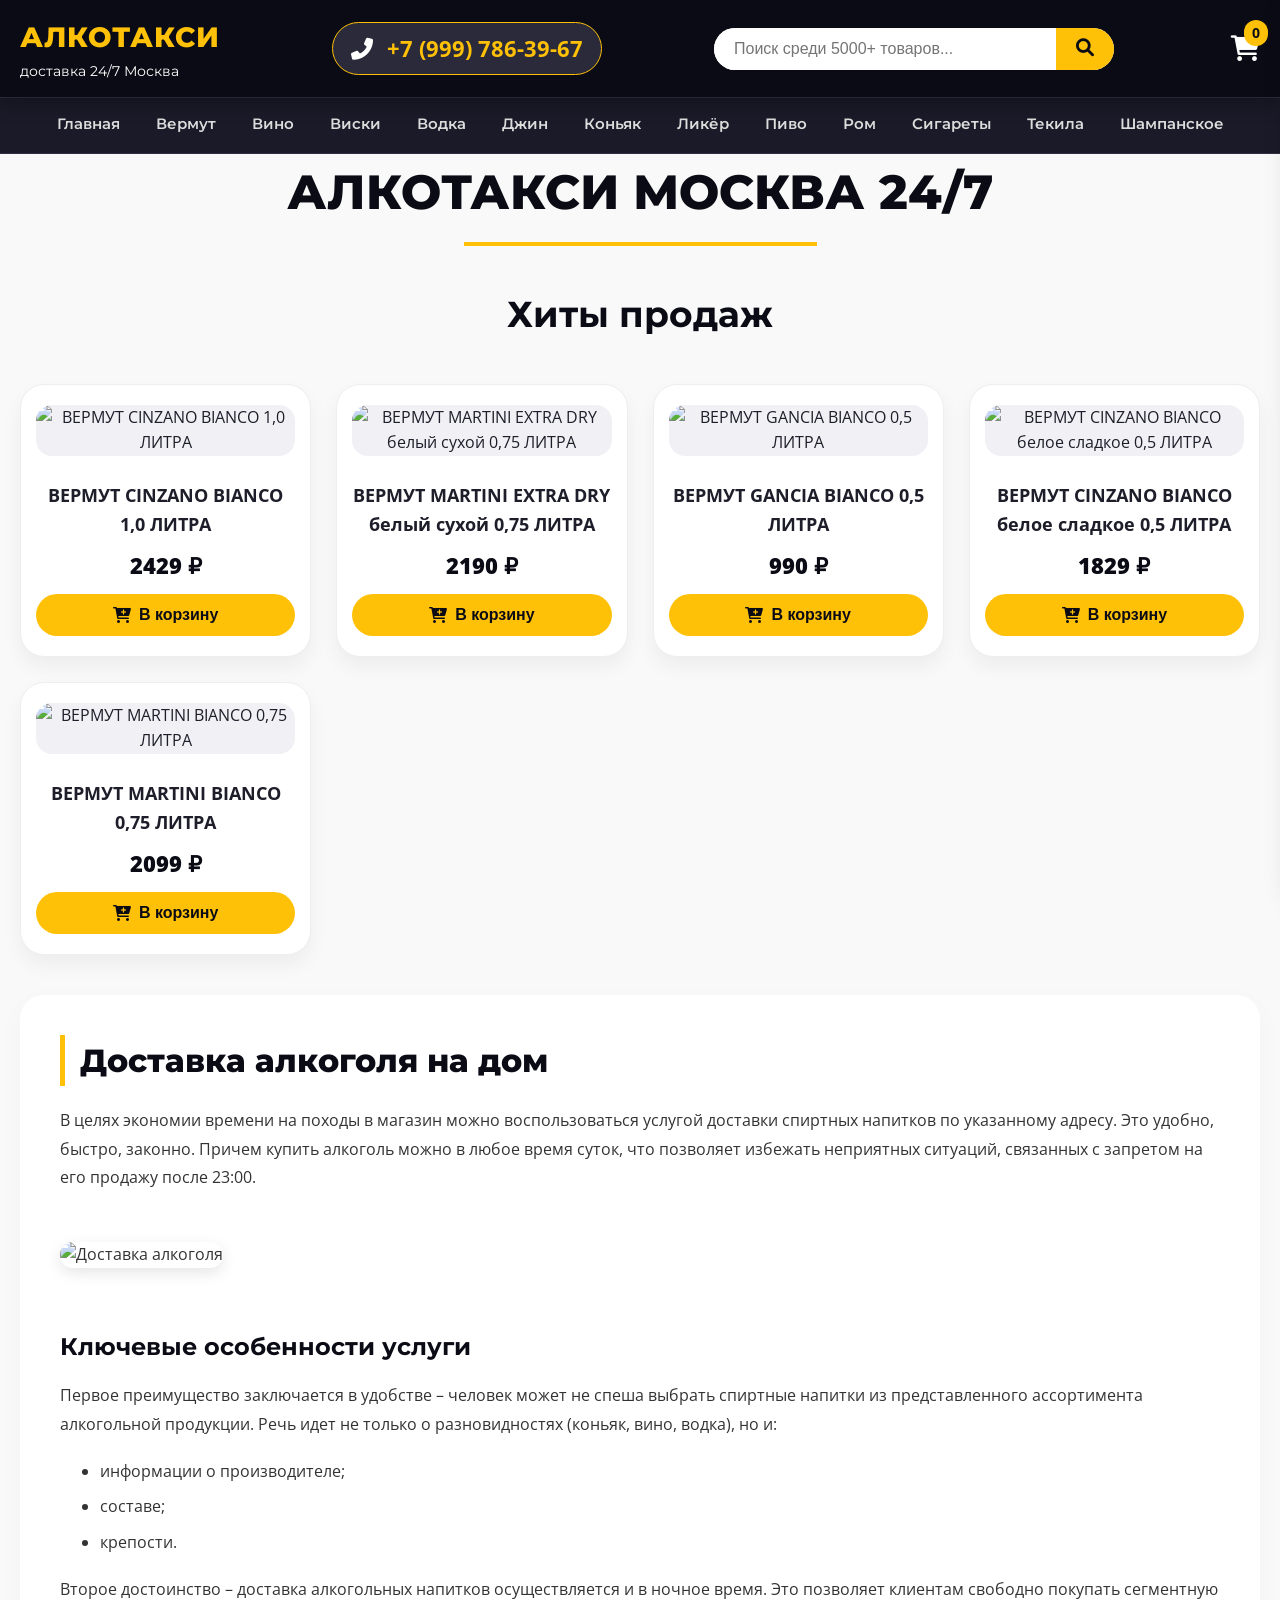
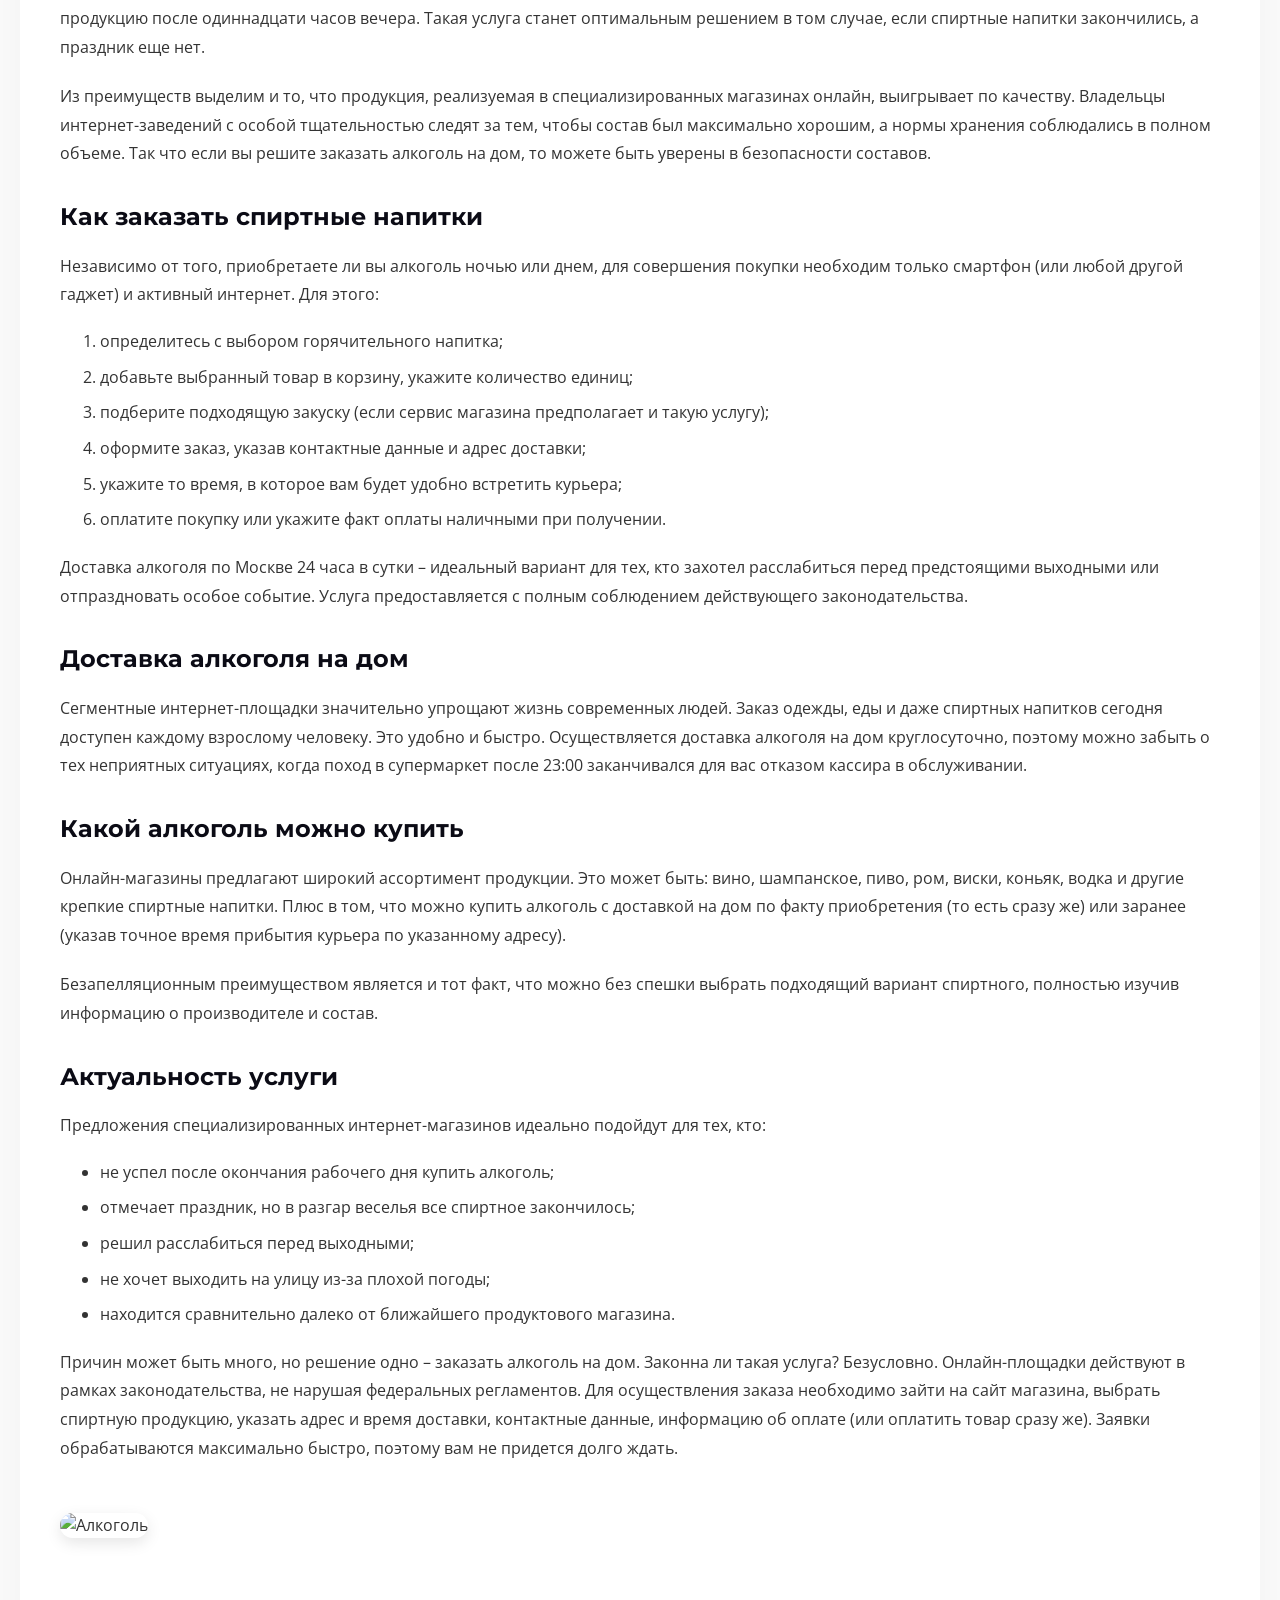
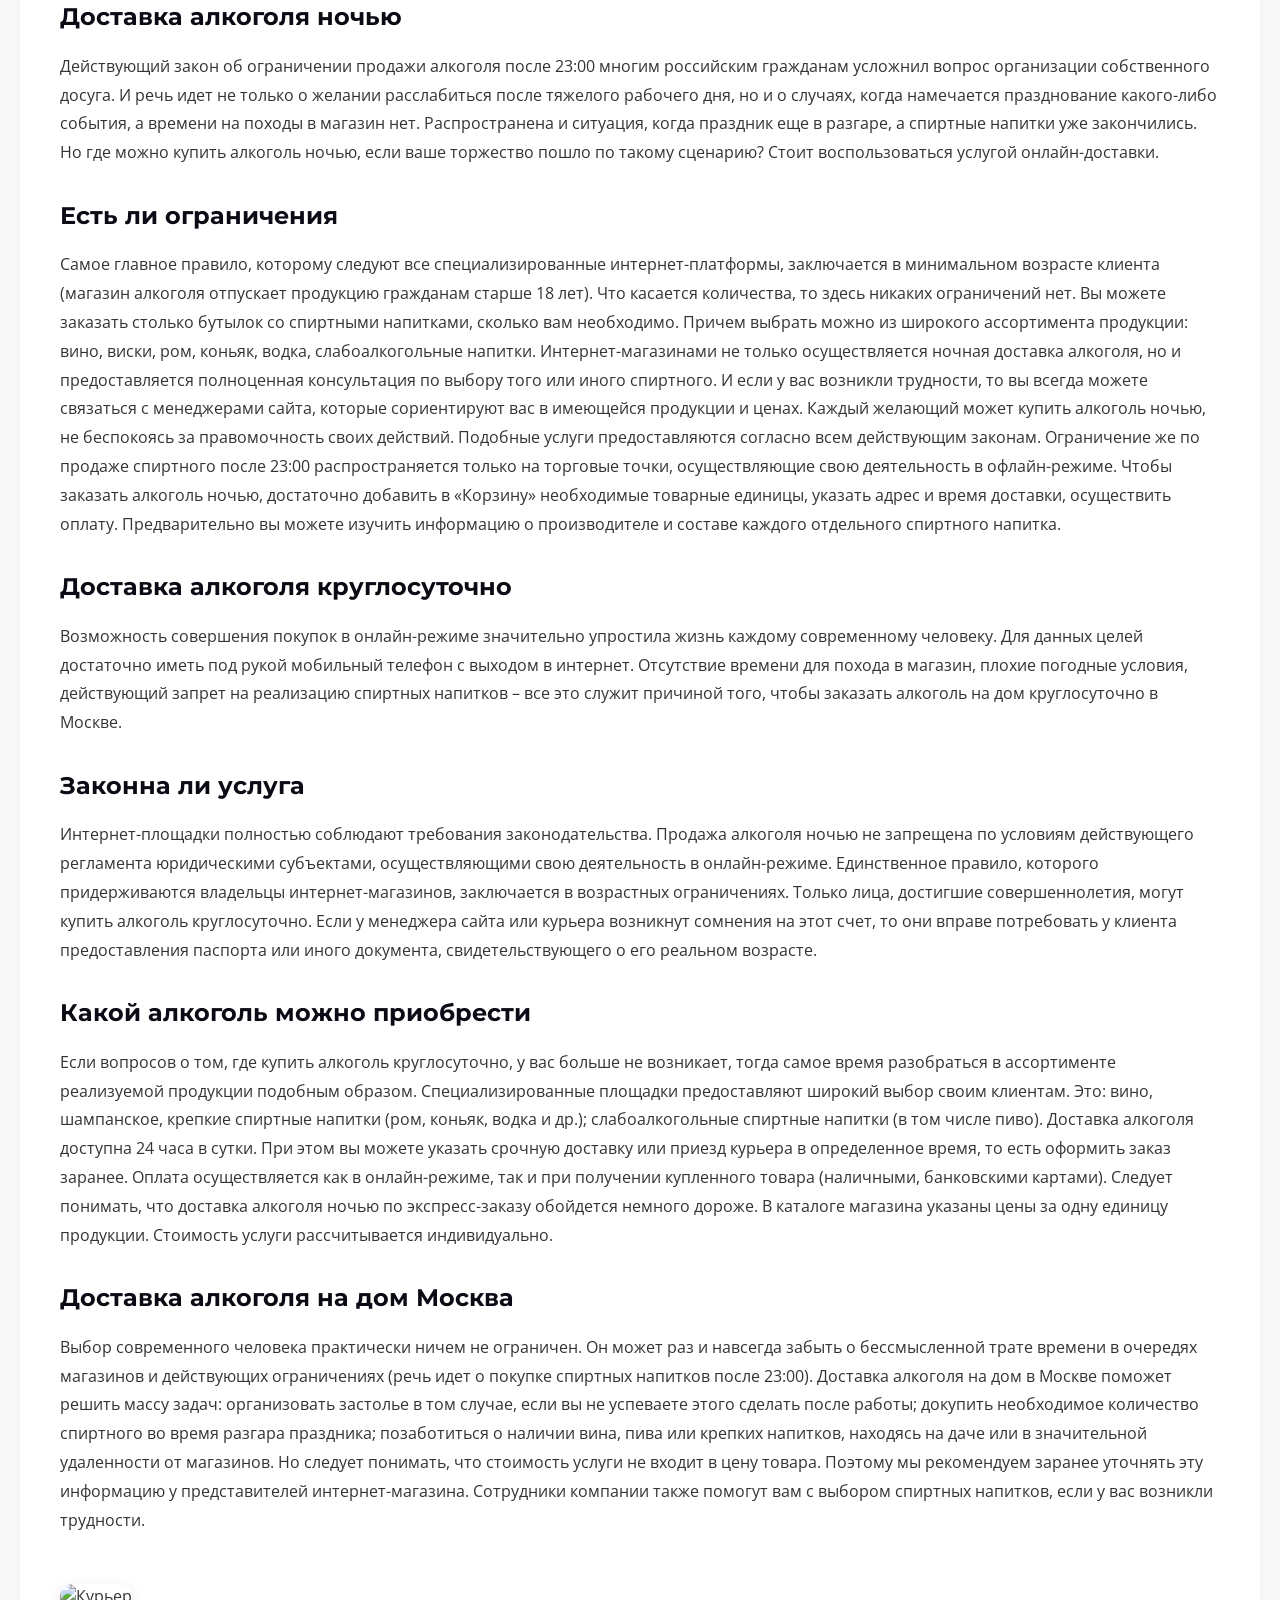
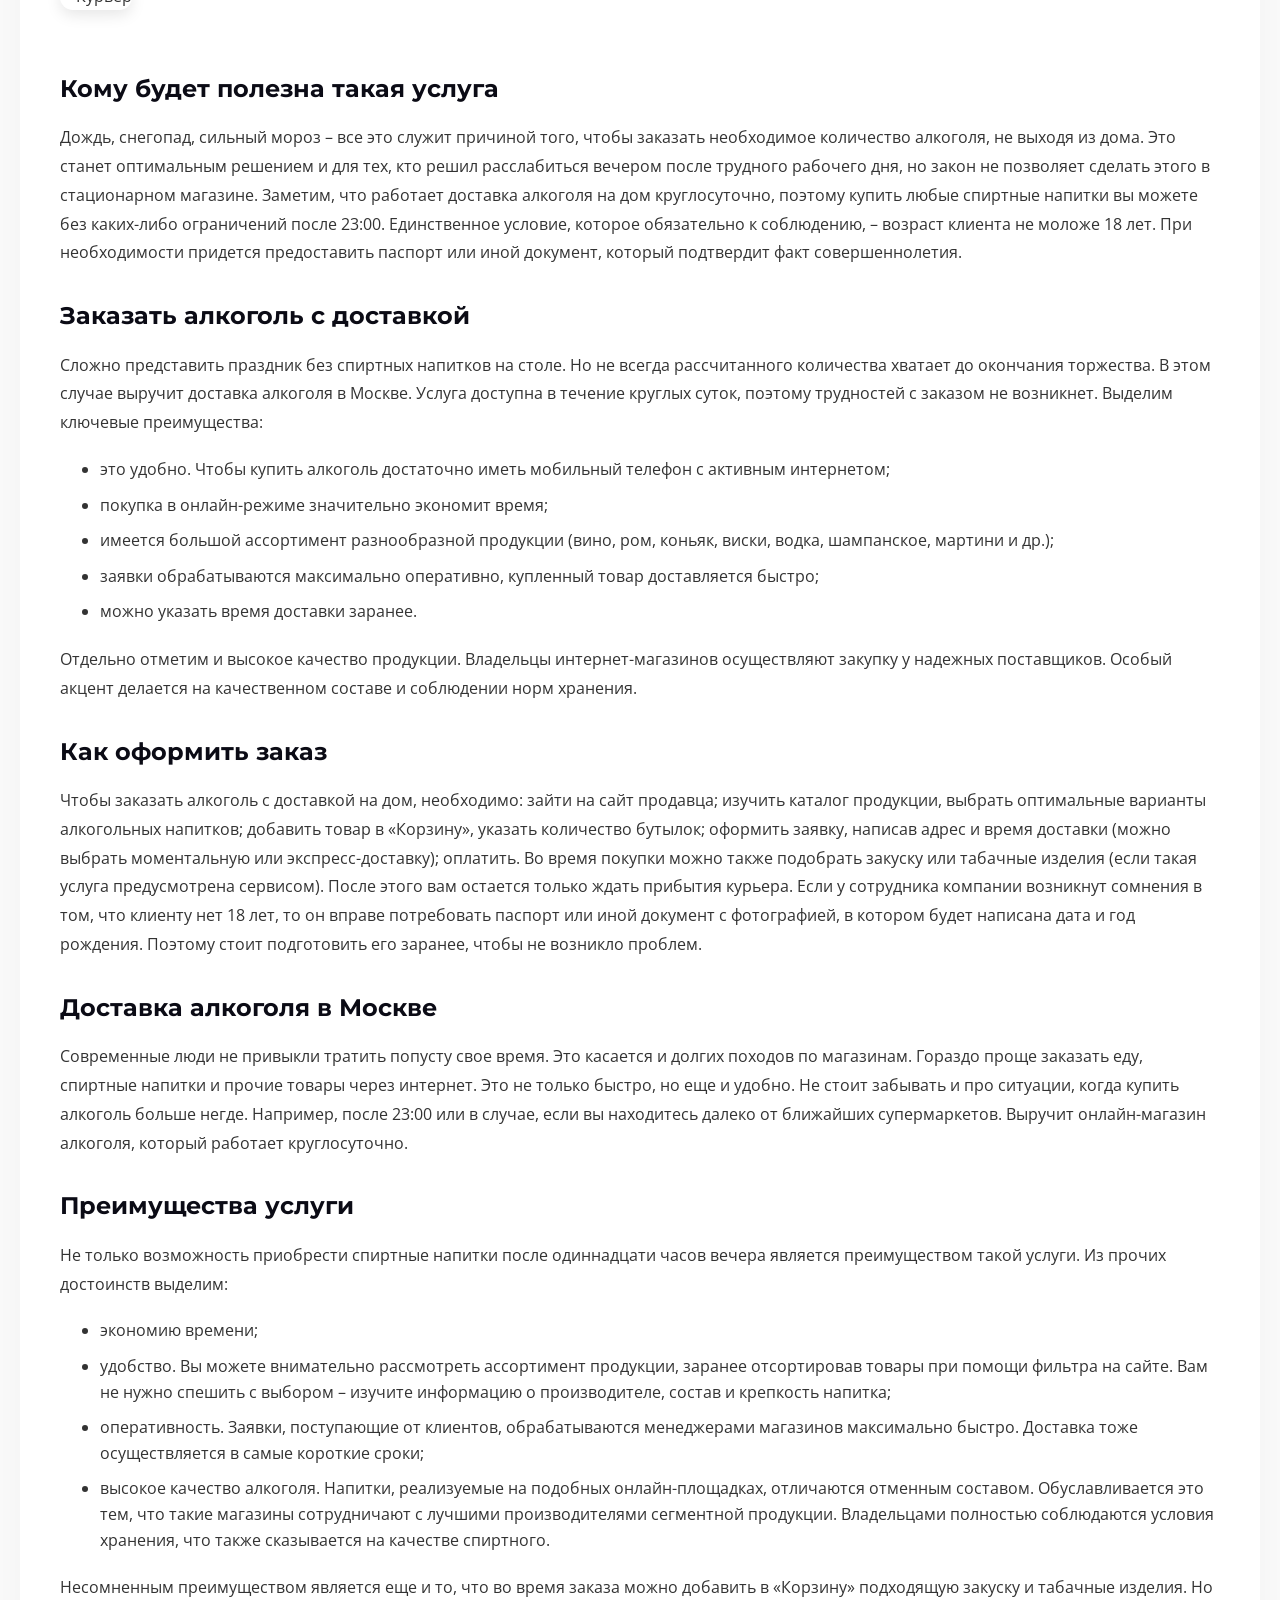
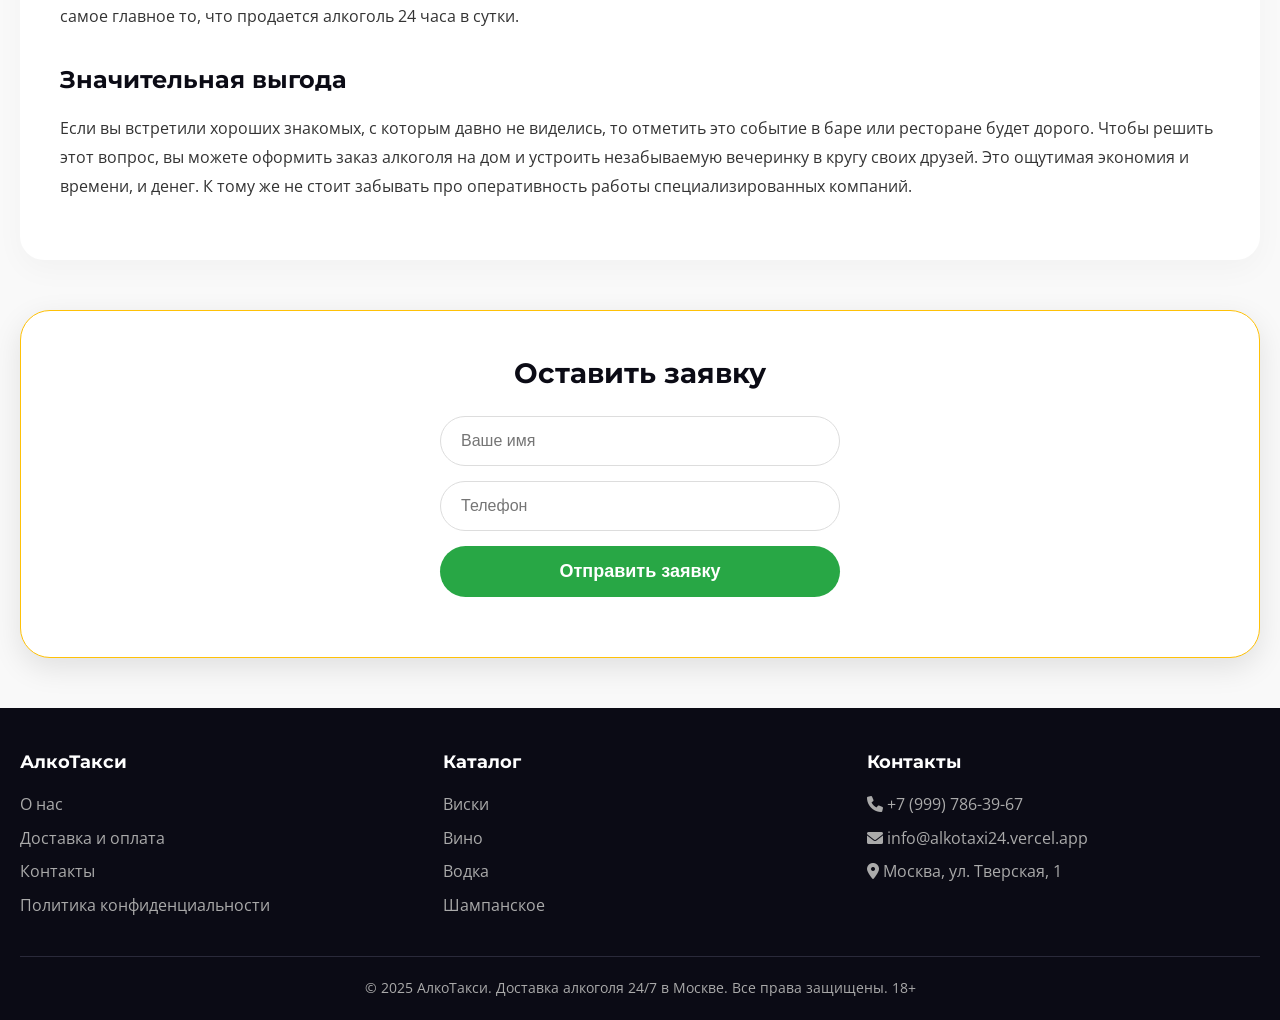
==== index.html @ 42e9d153 "Add files via upload" ====
<!DOCTYPE html>
<html lang="ru">
<head>
    <meta charset="UTF-8">
    <meta name="viewport" content="width=device-width, initial-scale=1.0">
    <title>АлкоТакси 24/7 – доставка алкоголя в Москве круглосуточно</title>
    <meta name="description" content="Более 5000 наименований алкоголя и сигарет. Доставка 24/7 по Москве от 30 минут. Оплата при получении.">
    <link rel="canonical" href="https://alkotaxi24.vercel.app">
    <link rel="icon" type="image/x-icon" href="/favicon.ico">
    <!-- Шрифты и иконки -->
    <link rel="preconnect" href="https://fonts.googleapis.com">
    <link rel="preconnect" href="https://fonts.gstatic.com" crossorigin>
    <link href="https://fonts.googleapis.com/css2?family=Montserrat:wght@400;600;700;800&family=Open+Sans:wght@300;400;600&display=swap" rel="stylesheet">
    <link rel="stylesheet" href="https://cdnjs.cloudflare.com/ajax/libs/font-awesome/6.0.0-beta3/css/all.min.css">
    <!-- Микроразметка JSON-LD (организация) -->
    <script type="application/ld+json">
    {
        "@context": "https://schema.org",
        "@type": "Store",
        "name": "АлкоТакси",
        "url": "https://alkotaxi24.vercel.app",
        "logo": "https://alkotaxi24.vercel.app/logo.png",
        "description": "Круглосуточная доставка алкоголя в Москве",
        "address": {
            "@type": "PostalAddress",
            "addressLocality": "Москва",
            "streetAddress": "ул. Тверская, 1"
        },
        "telephone": "+7 (999) 786-39-67",
        "openingHours": "Mo-Su 00:00-24:00"
    }
    </script>
    <!-- Основные стили -->
    <link rel="stylesheet" href="style.css">
</head>
<body>
    <!-- Шапка сайта -->
    <header>
        <div class="container header-row">
            <div class="logo">
                <a href="#main" id="logo-link">АЛКОТАКСИ</a>
                <span>доставка 24/7 Москва</span>
            </div>
            <a href="tel:+79997863967" class="phone"><i class="fas fa-phone-alt"></i> +7 (999) 786-39-67</a>
            <div class="search-box">
                <input type="text" id="search-input" placeholder="Поиск среди 5000+ товаров...">
                <button id="search-btn"><i class="fas fa-search"></i></button>
            </div>
            <div class="cart-icon">
                <a href="#" id="cart-toggle"><i class="fas fa-shopping-cart"></i><span class="cart-count" id="cart-count">0</span></a>
            </div>
        </div>
    </header>

    <!-- Меню категорий (под шапкой) -->
    <nav class="main-menu">
        <div class="container">
            <ul class="menu-list" id="menu">
                <li><a href="#main" data-page="main">Главная</a></li>
                <li><a href="#vermut" data-page="vermut">Вермут</a></li>
                <li><a href="#vino" data-page="vino">Вино</a></li>
                <li><a href="#viski" data-page="viski">Виски</a></li>
                <li><a href="#vodka" data-page="vodka">Водка</a></li>
                <li><a href="#dzhin" data-page="dzhin">Джин</a></li>
                <li><a href="#konyak" data-page="konyak">Коньяк</a></li>
                <li><a href="#liker" data-page="liker">Ликёр</a></li>
                <li><a href="#pivo" data-page="pivo">Пиво</a></li>
                <li><a href="#rom" data-page="rom">Ром</a></li>
                <li><a href="#sigarety" data-page="sigarety">Сигареты</a></li>
                <li><a href="#tekila" data-page="tekila">Текила</a></li>
                <li><a href="#shampanskoe" data-page="shampanskoe">Шампанское</a></li>
            </ul>
        </div>
    </nav>

    <!-- Основной блок: сюда будут загружаться страницы -->
    <main class="container" id="main-content">
        <!-- Главная страница (заполнена по умолчанию) -->
        <div id="page-main" class="page active-page">
            <div class="category-header">
                <h1>АлкоТакси Москва 24/7</h1>
            </div>
            <!-- Сетка популярных товаров (хиты) -->
            <h2 class="section-title">Хиты продаж</h2>
            <div class="product-grid" id="main-products"></div>
            <!-- Большой SEO-текст с картинками -->
            <div class="seo-text" id="main-seo"></div>
            <!-- Форма быстрой заявки (Telegram) -->
            <div class="order-form-block" id="order-block-main">
                <h3>Оставить заявку</h3>
                <form class="quick-order-form" data-page="main">
                    <input type="text" placeholder="Ваше имя" class="quick-name" required>
                    <input type="tel" placeholder="Телефон" class="quick-phone" required>
                    <button type="submit">Отправить заявку</button>
                </form>
                <div class="order-message"></div>
            </div>
        </div>
        <!-- Остальные страницы будут созданы динамически через JS -->
    </main>

    <!-- Панель корзины -->
    <div class="cart-panel" id="cart-panel">
        <div class="cart-header">
            <h3>Корзина</h3>
            <button class="close-cart" id="close-cart">&times;</button>
        </div>
        <div class="cart-items" id="cart-items"></div>
        <div class="cart-total" id="cart-total">Итого: 0 ₽</div>
        <form class="cart-form" id="order-form">
            <input type="text" placeholder="Ваше имя" id="order-name" required>
            <input type="tel" placeholder="Телефон" id="order-phone" required>
            <input type="text" placeholder="Адрес доставки" id="order-address" required>
            <textarea placeholder="Комментарий (необязательно)" id="order-comment" rows="2"></textarea>
            <button type="submit" id="submit-order">Оформить заказ</button>
        </form>
    </div>
    <div class="overlay" id="overlay"></div>

    <!-- Футер -->
    <footer>
        <div class="container">
            <div class="footer-grid">
                <div class="footer-col">
                    <h4>АлкоТакси</h4>
                    <ul>
                        <li><a href="#main">О нас</a></li>
                        <li><a href="#main">Доставка и оплата</a></li>
                        <li><a href="#main">Контакты</a></li>
                        <li><a href="#main">Политика конфиденциальности</a></li>
                    </ul>
                </div>
                <div class="footer-col">
                    <h4>Каталог</h4>
                    <ul>
                        <li><a href="#viski">Виски</a></li>
                        <li><a href="#vino">Вино</a></li>
                        <li><a href="#vodka">Водка</a></li>
                        <li><a href="#shampanskoe">Шампанское</a></li>
                    </ul>
                </div>
                <div class="footer-col">
                    <h4>Контакты</h4>
                    <ul>
                        <li><i class="fas fa-phone"></i> +7 (999) 786-39-67</li>
                        <li><i class="fas fa-envelope"></i> info@alkotaxi24.vercel.app</li>
                        <li><i class="fas fa-map-marker-alt"></i> Москва, ул. Тверская, 1</li>
                    </ul>
                </div>
            </div>
            <div class="copyright">
                © 2025 АлкоТакси. Доставка алкоголя 24/7 в Москве. Все права защищены. 18+
            </div>
        </div>
    </footer>

    <!-- Подключаем скрипты -->
    <script src="text.js"></script>
    <script src="script.js"></script>    
    <script src="telegram.js"></script>
</body>
</html>
---- style.css ----
/* style.css */
* {
    margin: 0;
    padding: 0;
    box-sizing: border-box;
}

body {
    font-family: 'Open Sans', sans-serif;
    background-color: #f9f9f9;
    color: #1e1e2a;
    line-height: 1.6;
}

h1, h2, h3, h4, .logo, .menu-list a, .cart-btn {
    font-family: 'Montserrat', sans-serif;
    font-weight: 700;
}

.container {
    max-width: 1400px;
    margin: 0 auto;
    padding: 0 20px;
}

/* Шапка */
header {
    background: #0b0b15;
    color: white;
    padding: 15px 0;
    position: sticky;
    top: 0;
    z-index: 100;
    box-shadow: 0 4px 20px rgba(0,0,0,0.3);
}

.header-row {
    display: flex;
    align-items: center;
    justify-content: space-between;
    flex-wrap: wrap;
    gap: 15px;
}

.logo a {
    font-size: 28px;
    font-weight: 800;
    color: #ffc107;
    text-decoration: none;
    letter-spacing: 1px;
}

.logo span {
    color: white;
    font-size: 14px;
    display: block;
    font-weight: 400;
}

.phone {
    font-size: 22px;
    font-weight: 700;
    background: #2a2a3a;
    padding: 8px 18px;
    border-radius: 40px;
    border: 1px solid #ffc107;
    color: #ffc107;
    text-decoration: none;
    transition: 0.2s;
}

.phone i {
    margin-right: 8px;
    color: white;
}

.phone:hover {
    background: #ffc107;
    color: #0b0b15;
}

.phone:hover i {
    color: #0b0b15;
}

.search-box {
    flex: 1;
    max-width: 400px;
    display: flex;
    background: white;
    border-radius: 40px;
    overflow: hidden;
}

.search-box input {
    flex: 1;
    border: none;
    padding: 12px 20px;
    font-size: 16px;
    outline: none;
}

.search-box button {
    background: #ffc107;
    border: none;
    padding: 0 20px;
    cursor: pointer;
    font-size: 18px;
    color: #0b0b15;
    transition: 0.2s;
}

.search-box button:hover {
    background: #e0a800;
}

.cart-icon {
    position: relative;
    margin-left: 5px;
}

.cart-icon a {
    color: white;
    font-size: 26px;
    display: block;
    position: relative;
}

.cart-count {
    position: absolute;
    top: -8px;
    right: -8px;
    background: #ffc107;
    color: #0b0b15;
    font-size: 14px;
    font-weight: bold;
    padding: 2px 8px;
    border-radius: 20px;
}

/* Меню под шапкой */
.main-menu {
    background: #1a1a28;
    border-top: 1px solid #2f2f40;
    border-bottom: 1px solid #2f2f40;
    position: relative;
    z-index: 99;
}

.menu-list {
    display: flex;
    list-style: none;
    flex-wrap: wrap;
    justify-content: center;
}

.menu-list li a {
    display: block;
    padding: 14px 18px;
    color: #ddd;
    text-decoration: none;
    font-weight: 600;
    font-size: 15px;
    transition: 0.2s;
    border-bottom: 3px solid transparent;
}

.menu-list li a:hover,
.menu-list li a.active {
    color: #ffc107;
    border-bottom-color: #ffc107;
    background: rgba(255,193,7,0.05);
}

/* Основной контент */
main {
    min-height: 70vh;
    padding: 30px 0;
}

.page {
    display: none;
}

.page.active-page {
    display: block;
}

.category-header {
    text-align: center;
    margin-bottom: 40px;
}

.category-header h1 {
    font-size: 48px;
    font-weight: 800;
    color: #0b0b15;
    text-transform: uppercase;
    position: relative;
    display: inline-block;
    padding-bottom: 15px;
}

.category-header h1:after {
    content: '';
    position: absolute;
    bottom: 0;
    left: 25%;
    width: 50%;
    height: 4px;
    background: #ffc107;
}

.section-title {
    font-size: 36px;
    margin: 40px 0 20px;
    text-align: center;
    color: #0b0b15;
}

/* Стили SEO-текста */
.seo-text {
    background: white;
    border-radius: 24px;
    padding: 40px;
    margin: 40px 0;
    box-shadow: 0 10px 30px rgba(0,0,0,0.03);
    font-size: 16px;
    color: #333;
}

.seo-text h2 {
    font-size: 32px;
    margin-bottom: 20px;
    color: #0b0b15;
    font-weight: 800;
    border-left: 5px solid #ffc107;
    padding-left: 15px;
}

.seo-text h3 {
    font-size: 24px;
    margin: 30px 0 15px;
    color: #0b0b15;
}

.seo-text p {
    margin-bottom: 20px;
    font-size: 16px;
    line-height: 1.8;
}

.seo-text .lead {
    font-size: 20px;
    font-weight: 300;
    color: #555;
    font-style: italic;
}

.seo-text .highlight {
    background: #fff3cd;
    padding: 5px 10px;
    border-radius: 8px;
    font-weight: 600;
}

.seo-text ul, .seo-text ol {
    margin: 20px 0 20px 40px;
}

.seo-text li {
    margin-bottom: 10px;
}

.seo-text img {
    max-width: 100%;
    border-radius: 20px;
    margin: 30px 0;
    box-shadow: 0 5px 15px rgba(0,0,0,0.1);
}

.seo-text .quote {
    font-size: 24px;
    font-family: 'Georgia', serif;
    color: #0b0b15;
    background: #f5f5f5;
    padding: 20px;
    border-radius: 30px;
    margin: 30px 0;
    text-align: center;
}

.seo-text .columns {
    display: grid;
    grid-template-columns: 1fr 1fr;
    gap: 30px;
}

/* Сетка товаров */
.product-grid {
    display: grid;
    grid-template-columns: repeat(auto-fill, minmax(240px, 1fr));
    gap: 25px;
    margin: 40px 0;
}

.product-card {
    background: white;
    border-radius: 24px;
    padding: 20px 15px;
    box-shadow: 0 10px 20px rgba(0,0,0,0.05);
    transition: 0.2s;
    text-align: center;
    border: 1px solid #eee;
}

.product-card:hover {
    transform: translateY(-5px);
    box-shadow: 0 20px 30px rgba(0,0,0,0.1);
}

.product-img {
    width: 100%;
    height: 180px;
    border-radius: 16px;
    margin-bottom: 15px;
    object-fit: cover;
    background: #f0f0f5;
}

.product-title {
    font-weight: 700;
    font-size: 18px;
    margin: 10px 0 5px;
}

.product-price {
    font-size: 22px;
    font-weight: 800;
    color: #0b0b15;
    margin: 10px 0;
}

.add-to-cart {
    background: #ffc107;
    border: none;
    padding: 12px 0;
    width: 100%;
    border-radius: 40px;
    font-weight: 700;
    font-size: 16px;
    cursor: pointer;
    transition: 0.2s;
    color: #0b0b15;
    display: flex;
    align-items: center;
    justify-content: center;
    gap: 8px;
}

.add-to-cart:hover {
    background: #e0a800;
}

/* Форма заявки */
.order-form-block {
    background: white;
    border-radius: 30px;
    padding: 40px;
    margin: 50px 0;
    text-align: center;
    box-shadow: 0 10px 30px rgba(0,0,0,0.1);
    border: 1px solid #ffc107;
}

.order-form-block h3 {
    font-size: 28px;
    margin-bottom: 20px;
    color: #0b0b15;
}

.order-form-block form {
    display: flex;
    flex-direction: column;
    max-width: 400px;
    margin: 0 auto;
    gap: 15px;
}

.order-form-block input {
    padding: 15px 20px;
    border: 1px solid #ddd;
    border-radius: 50px;
    font-size: 16px;
    outline: none;
    transition: 0.2s;
}

.order-form-block input:focus {
    border-color: #ffc107;
    box-shadow: 0 0 0 3px rgba(255,193,7,0.2);
}

.order-form-block button {
    background: #28a745;
    color: white;
    border: none;
    padding: 15px;
    border-radius: 50px;
    font-weight: 700;
    font-size: 18px;
    cursor: pointer;
    transition: 0.2s;
}

.order-form-block button:hover {
    background: #218838;
}

.order-message {
    margin-top: 20px;
    font-weight: 600;
    color: green;
}

/* Корзина */
.cart-panel {
    position: fixed;
    top: 0;
    right: -400px;
    width: 380px;
    height: 100vh;
    background: white;
    box-shadow: -5px 0 30px rgba(0,0,0,0.2);
    transition: 0.3s;
    z-index: 1000;
    padding: 25px;
    display: flex;
    flex-direction: column;
}

.cart-panel.open {
    right: 0;
}

.cart-header {
    display: flex;
    justify-content: space-between;
    align-items: center;
    border-bottom: 2px solid #eee;
    padding-bottom: 15px;
}

.cart-header h3 {
    font-size: 24px;
}

.close-cart {
    background: none;
    border: none;
    font-size: 28px;
    cursor: pointer;
}

.cart-items {
    flex: 1;
    overflow-y: auto;
    margin: 20px 0;
}

.cart-item {
    display: flex;
    justify-content: space-between;
    margin-bottom: 15px;
    padding-bottom: 10px;
    border-bottom: 1px solid #eee;
}

.cart-item-info h4 {
    font-size: 16px;
    margin-bottom: 5px;
}

.cart-item-price {
    font-weight: 700;
}

.cart-item-remove {
    color: red;
    cursor: pointer;
    font-size: 18px;
}

.cart-total {
    font-size: 22px;
    font-weight: 800;
    margin: 15px 0;
    text-align: right;
}

.cart-form input, .cart-form textarea {
    width: 100%;
    padding: 12px;
    margin: 8px 0;
    border: 1px solid #ccc;
    border-radius: 12px;
    font-family: inherit;
}

.cart-form button {
    background: #28a745;
    color: white;
    border: none;
    padding: 14px;
    width: 100%;
    border-radius: 40px;
    font-weight: bold;
    font-size: 18px;
    cursor: pointer;
    transition: 0.2s;
}

.cart-form button:hover {
    background: #218838;
}

.overlay {
    position: fixed;
    top: 0;
    left: 0;
    width: 100%;
    height: 100%;
    background: rgba(0,0,0,0.5);
    z-index: 999;
    display: none;
}

.overlay.show {
    display: block;
}

/* Футер */
footer {
    background: #0b0b15;
    color: #aaa;
    padding: 40px 0 20px;
    margin-top: 50px;
}

.footer-grid {
    display: grid;
    grid-template-columns: repeat(auto-fit, minmax(200px, 1fr));
    gap: 30px;
    margin-bottom: 30px;
}

.footer-col h4 {
    color: white;
    margin-bottom: 15px;
    font-size: 18px;
}

.footer-col ul {
    list-style: none;
}

.footer-col ul li {
    margin-bottom: 8px;
}

.footer-col ul li a {
    color: #aaa;
    text-decoration: none;
    transition: 0.2s;
}

.footer-col ul li a:hover {
    color: #ffc107;
}

.copyright {
    text-align: center;
    padding-top: 20px;
    border-top: 1px solid #2a2a3a;
    font-size: 14px;
}

/* Адаптивность */
@media (max-width: 992px) {
    .header-row {
        justify-content: center;
    }
    .search-box {
        max-width: 100%;
        order: 3;
    }
    .menu-list li a {
        padding: 10px 12px;
        font-size: 14px;
    }
}

@media (max-width: 576px) {
    .cart-panel {
        width: 100%;
        right: -100%;
    }
    .category-header h1 {
        font-size: 32px;
    }
    .seo-text .columns {
        grid-template-columns: 1fr;
    }
}
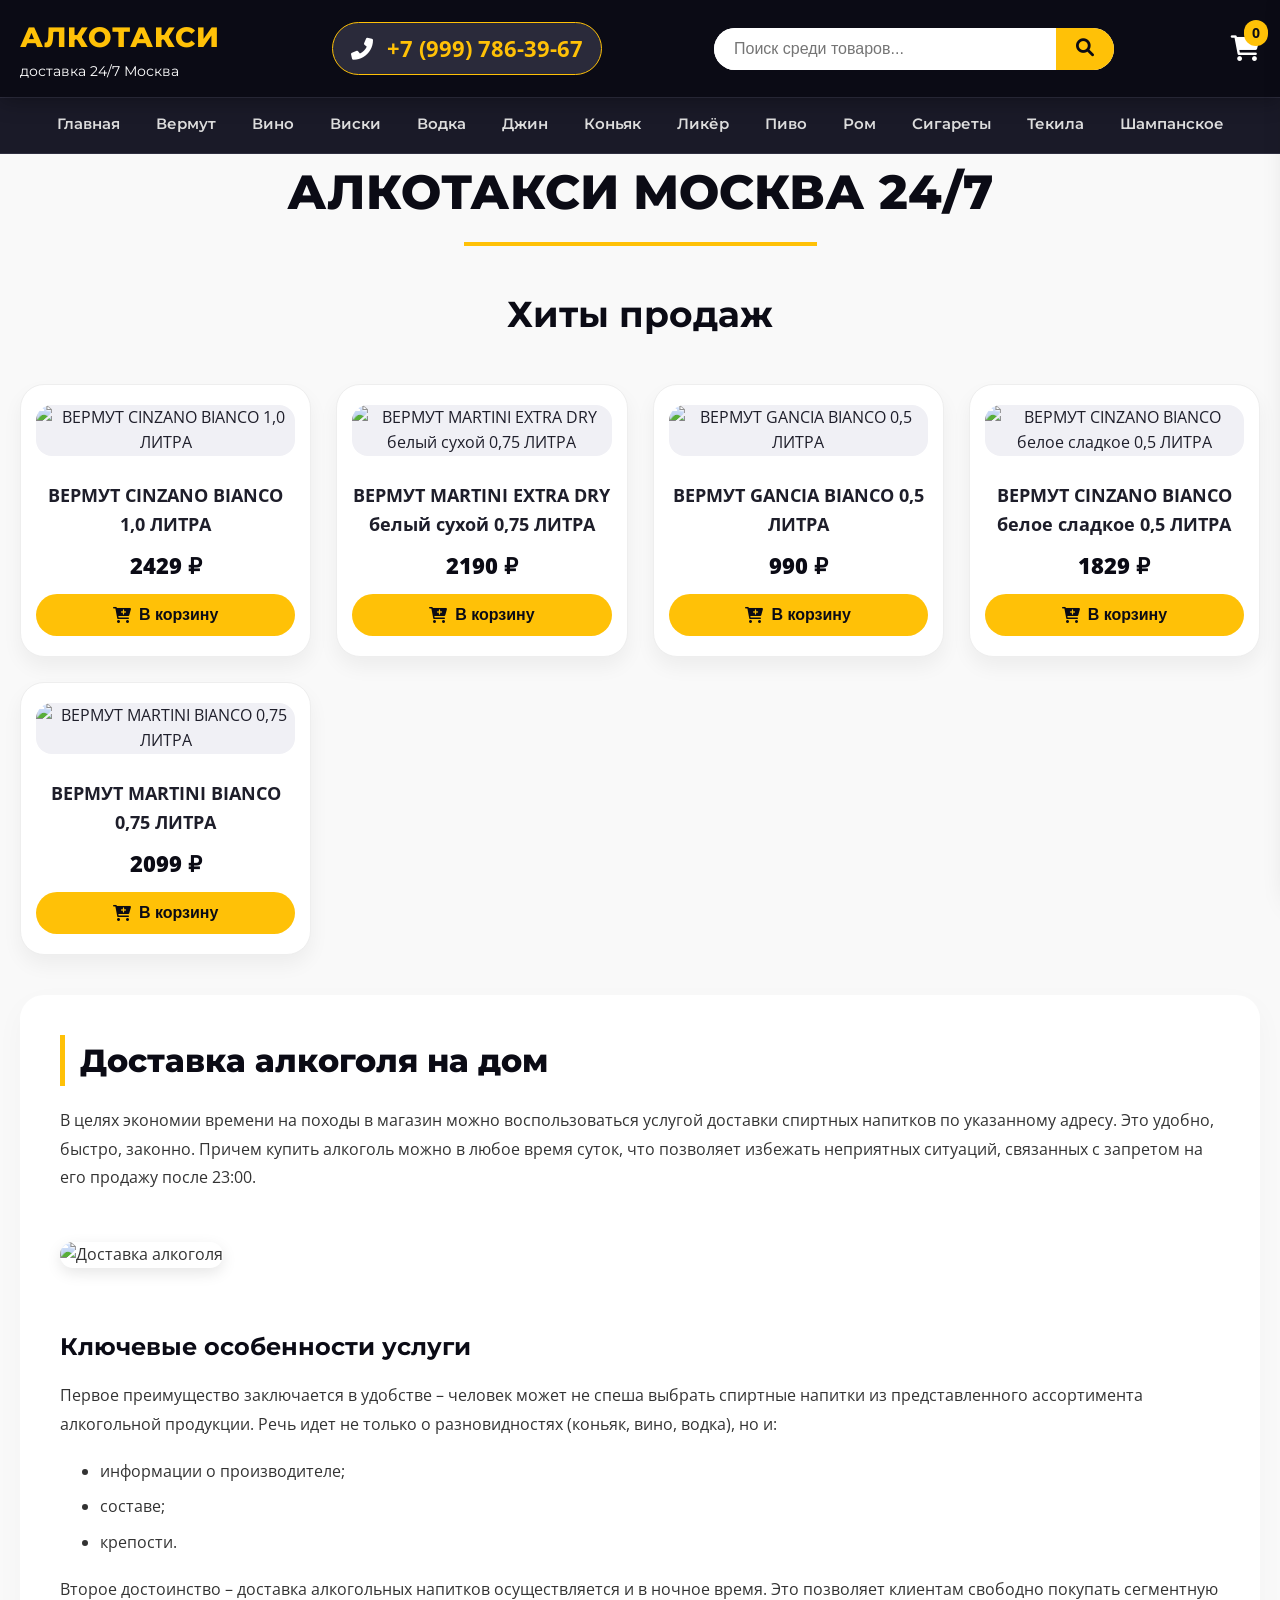
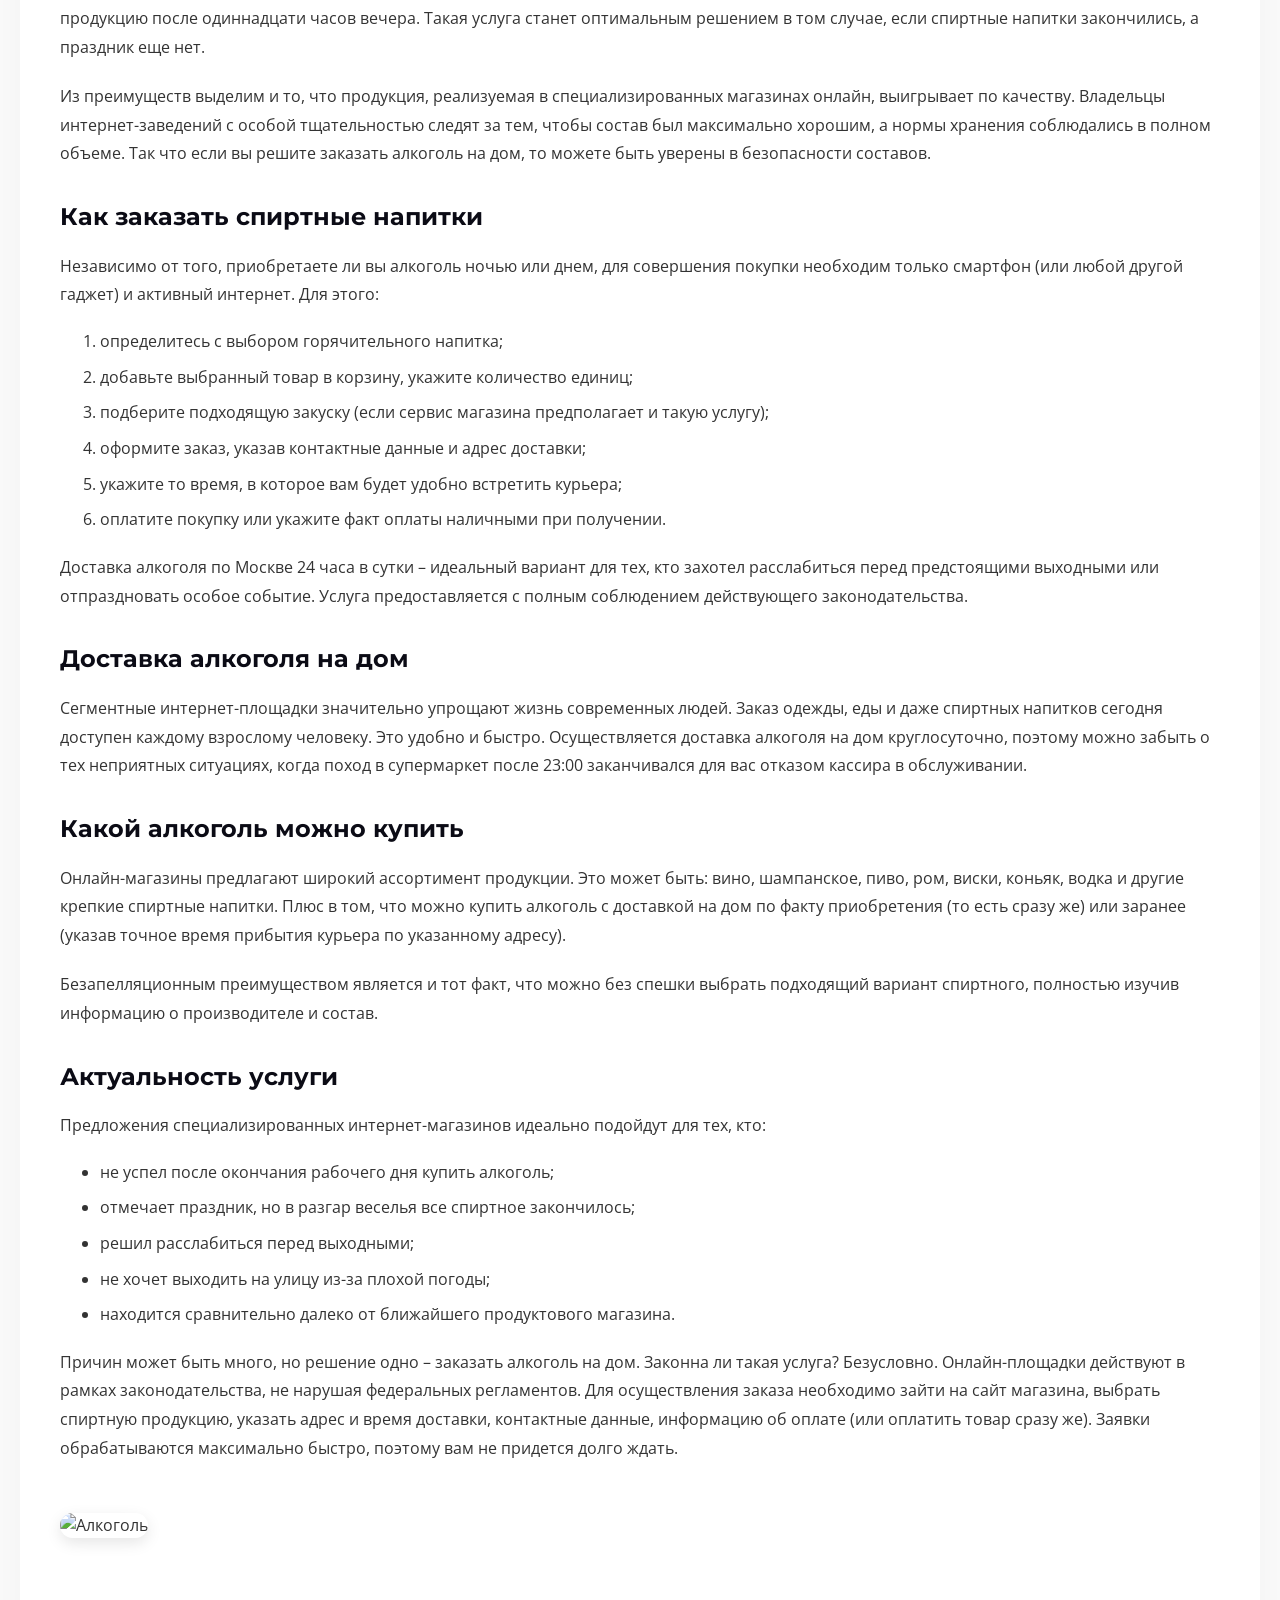
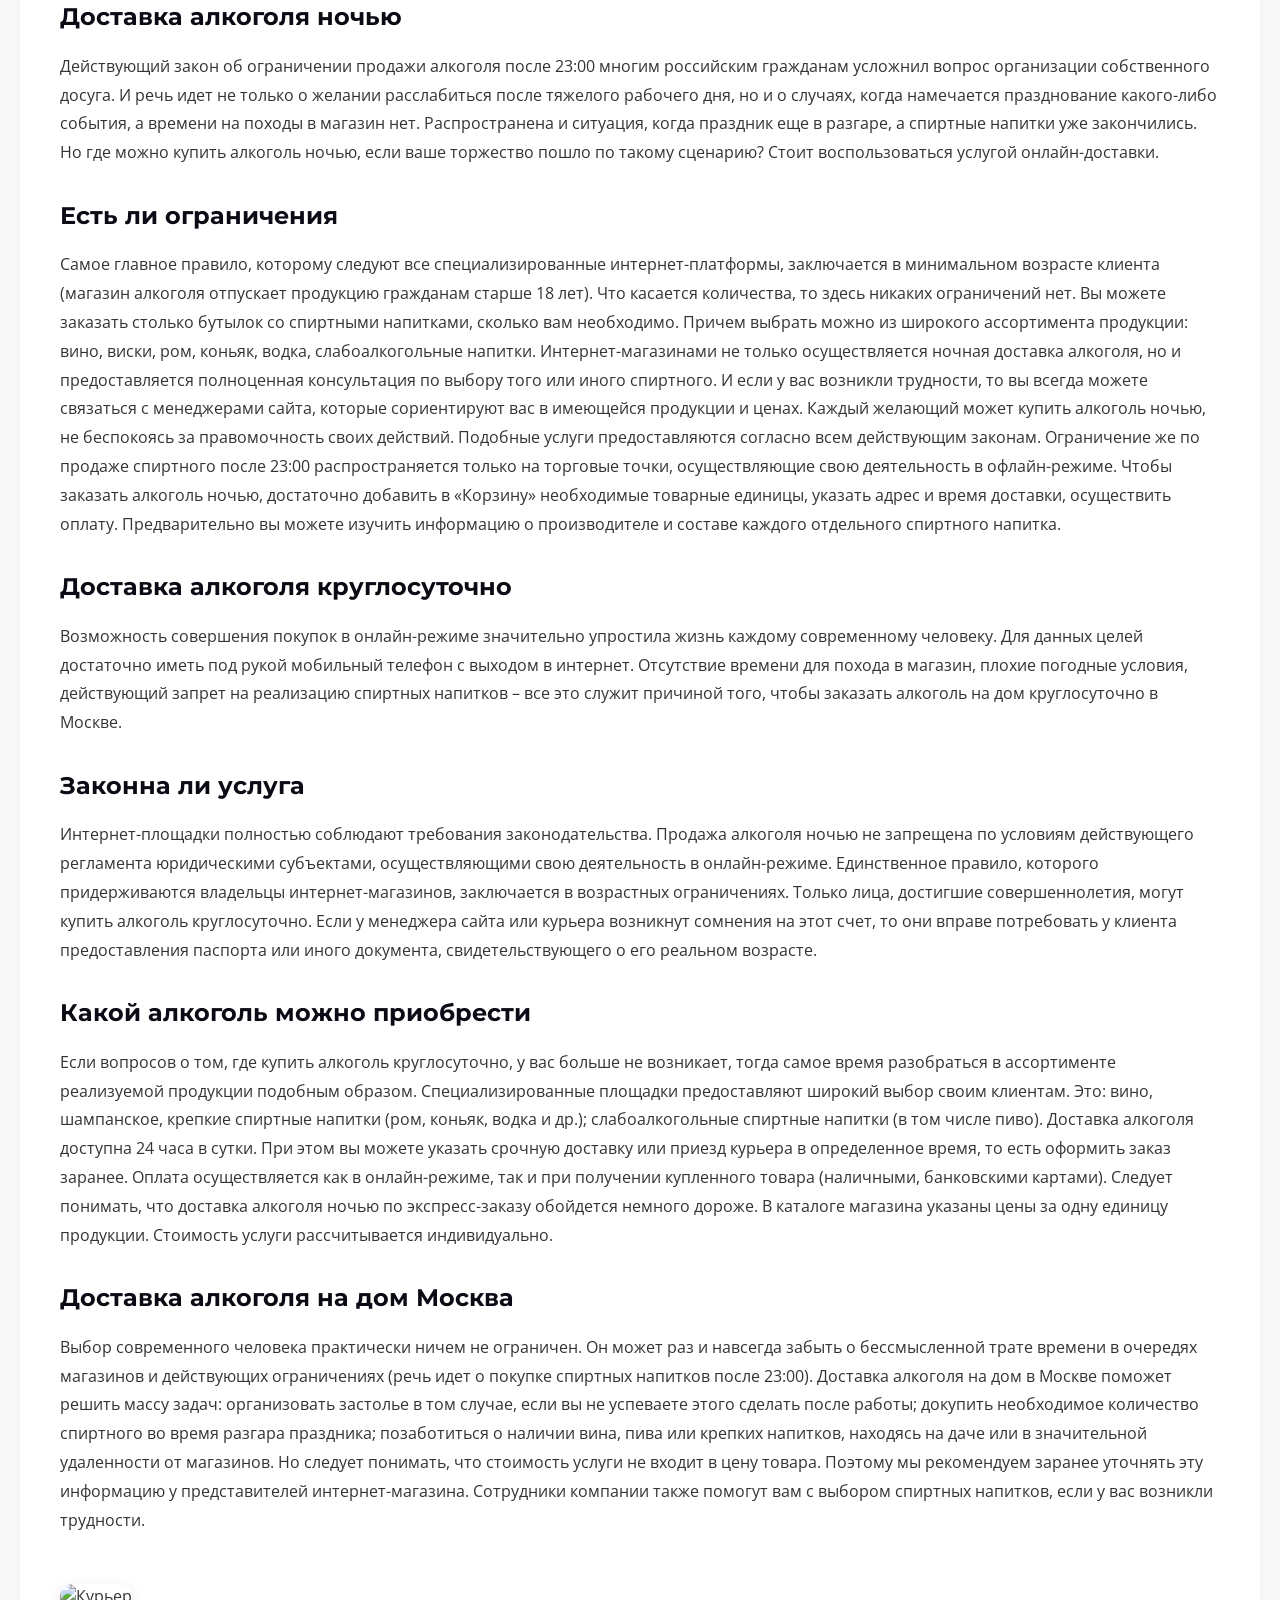
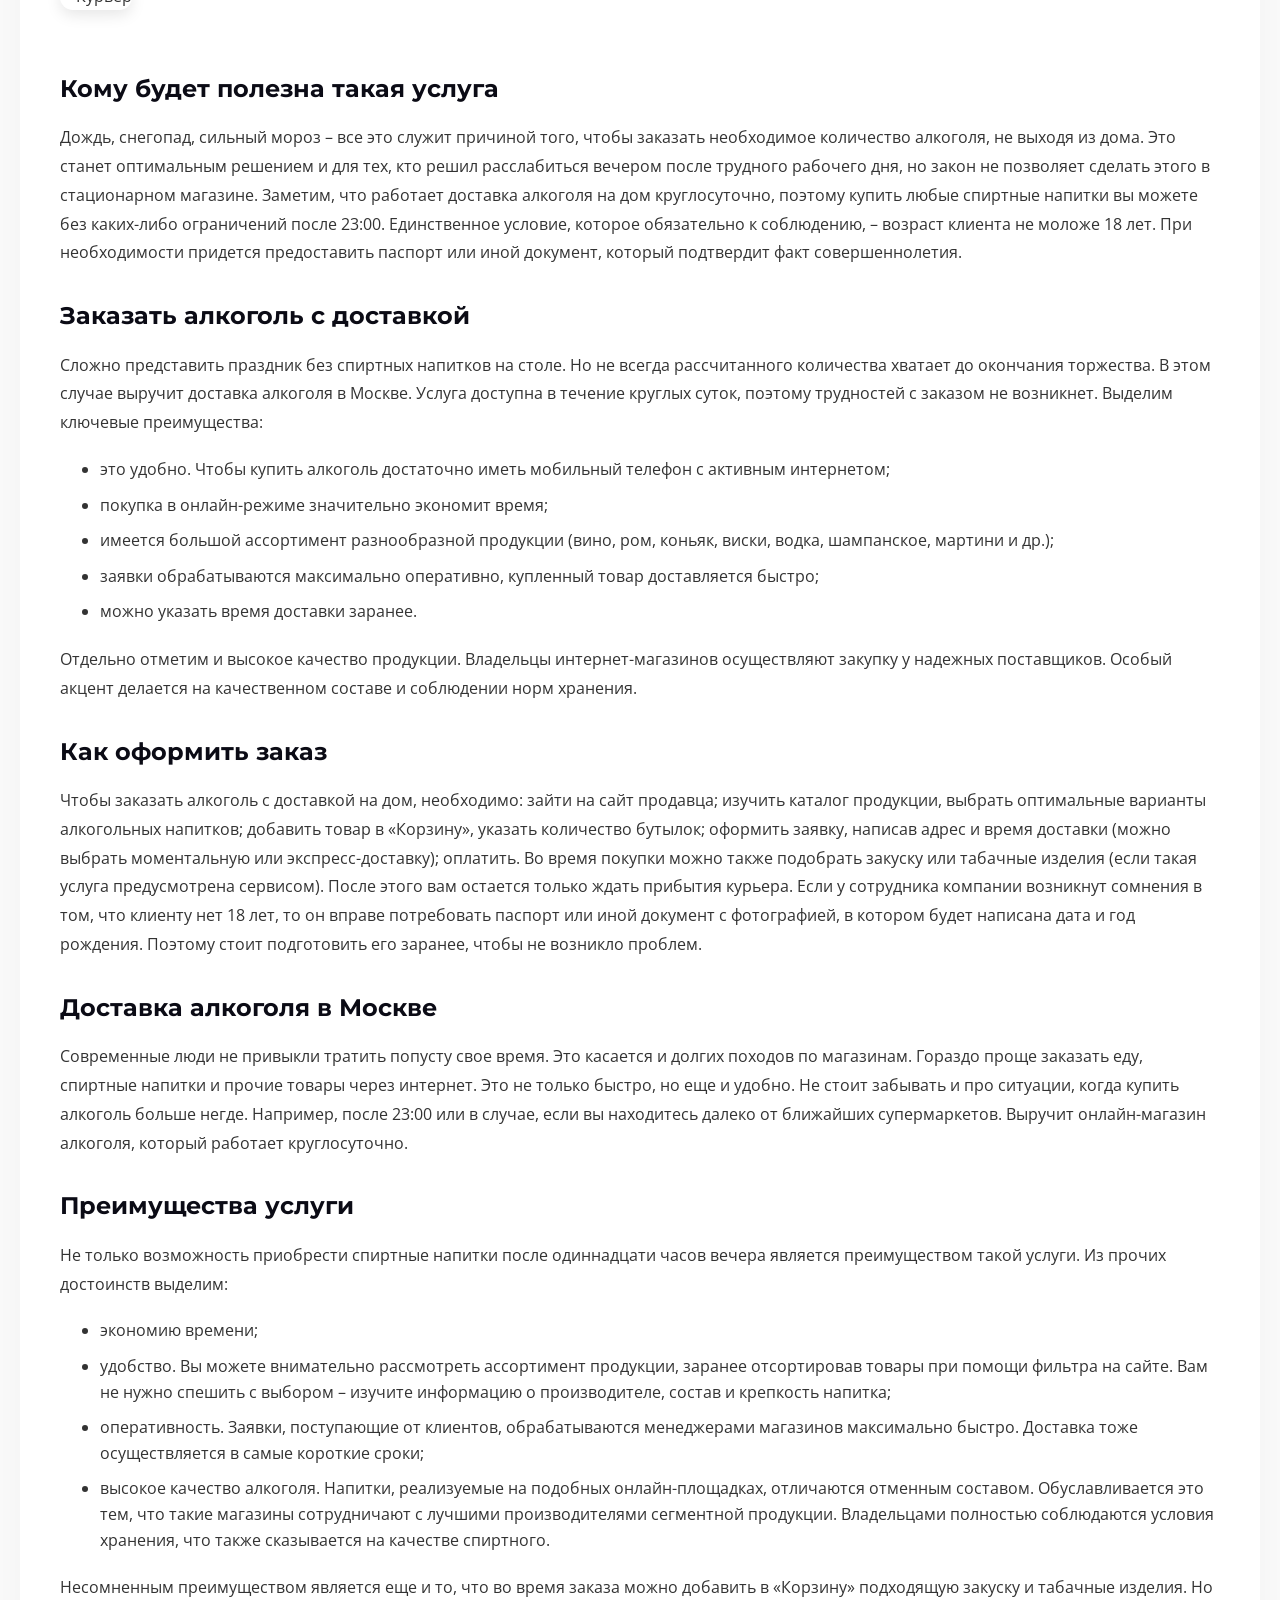
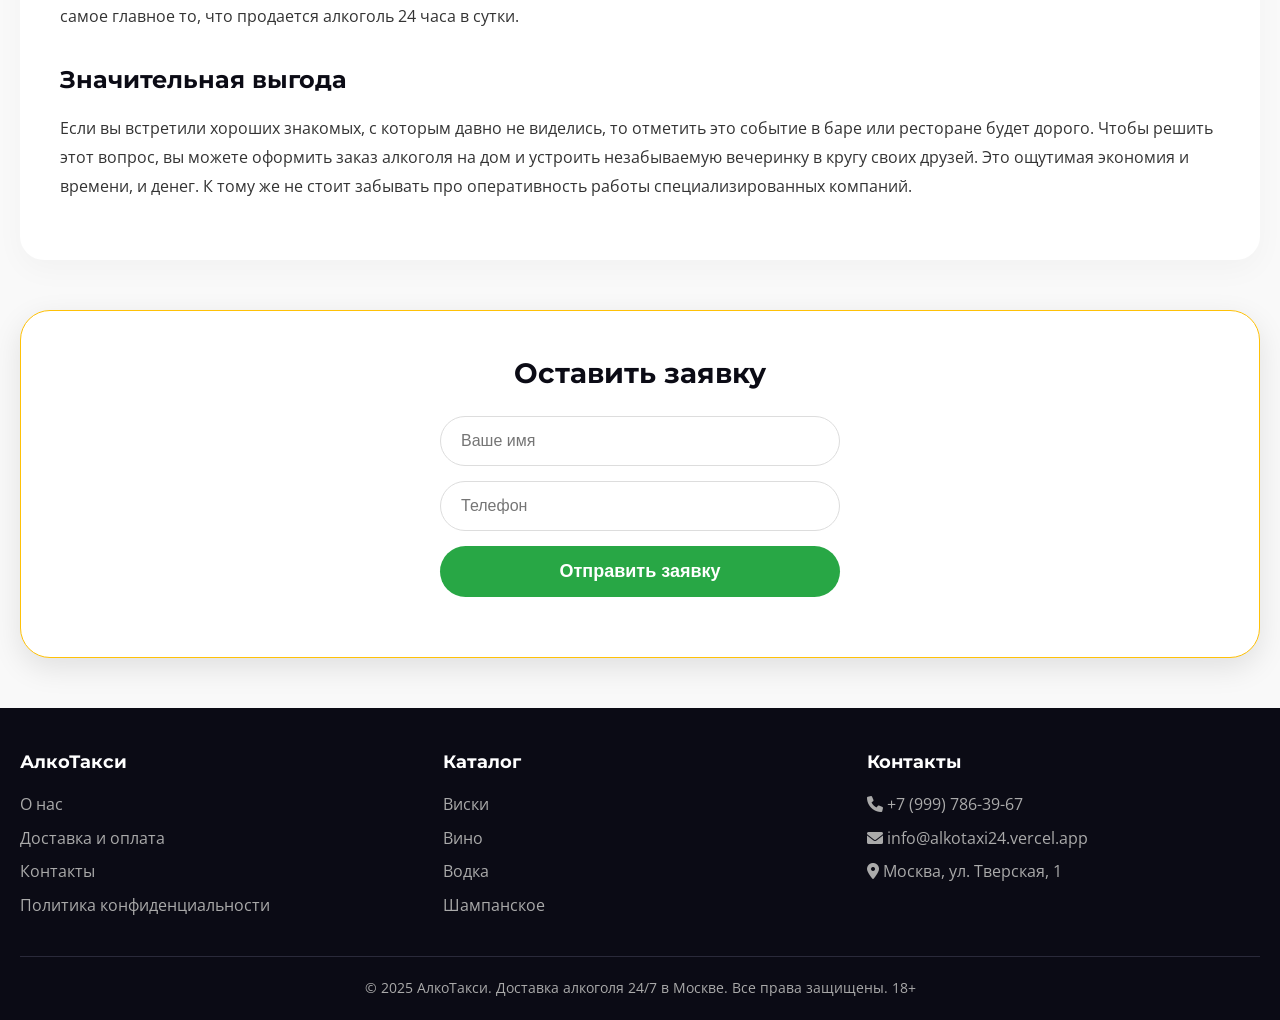
==== commit cb506f42: "Update index.html" ====
--- a/index.html
+++ b/index.html
@@ -43,7 +43,7 @@
             </div>
             <a href="tel:+79997863967" class="phone"><i class="fas fa-phone-alt"></i> +7 (999) 786-39-67</a>
             <div class="search-box">
-                <input type="text" id="search-input" placeholder="Поиск среди 5000+ товаров...">
+                <input type="text" id="search-input" placeholder="Поиск среди товаров...">
                 <button id="search-btn"><i class="fas fa-search"></i></button>
             </div>
             <div class="cart-icon">
@@ -159,4 +159,5 @@
     <script src="script.js"></script>    
     <script src="telegram.js"></script>
 </body>
-</html>+
+</html>
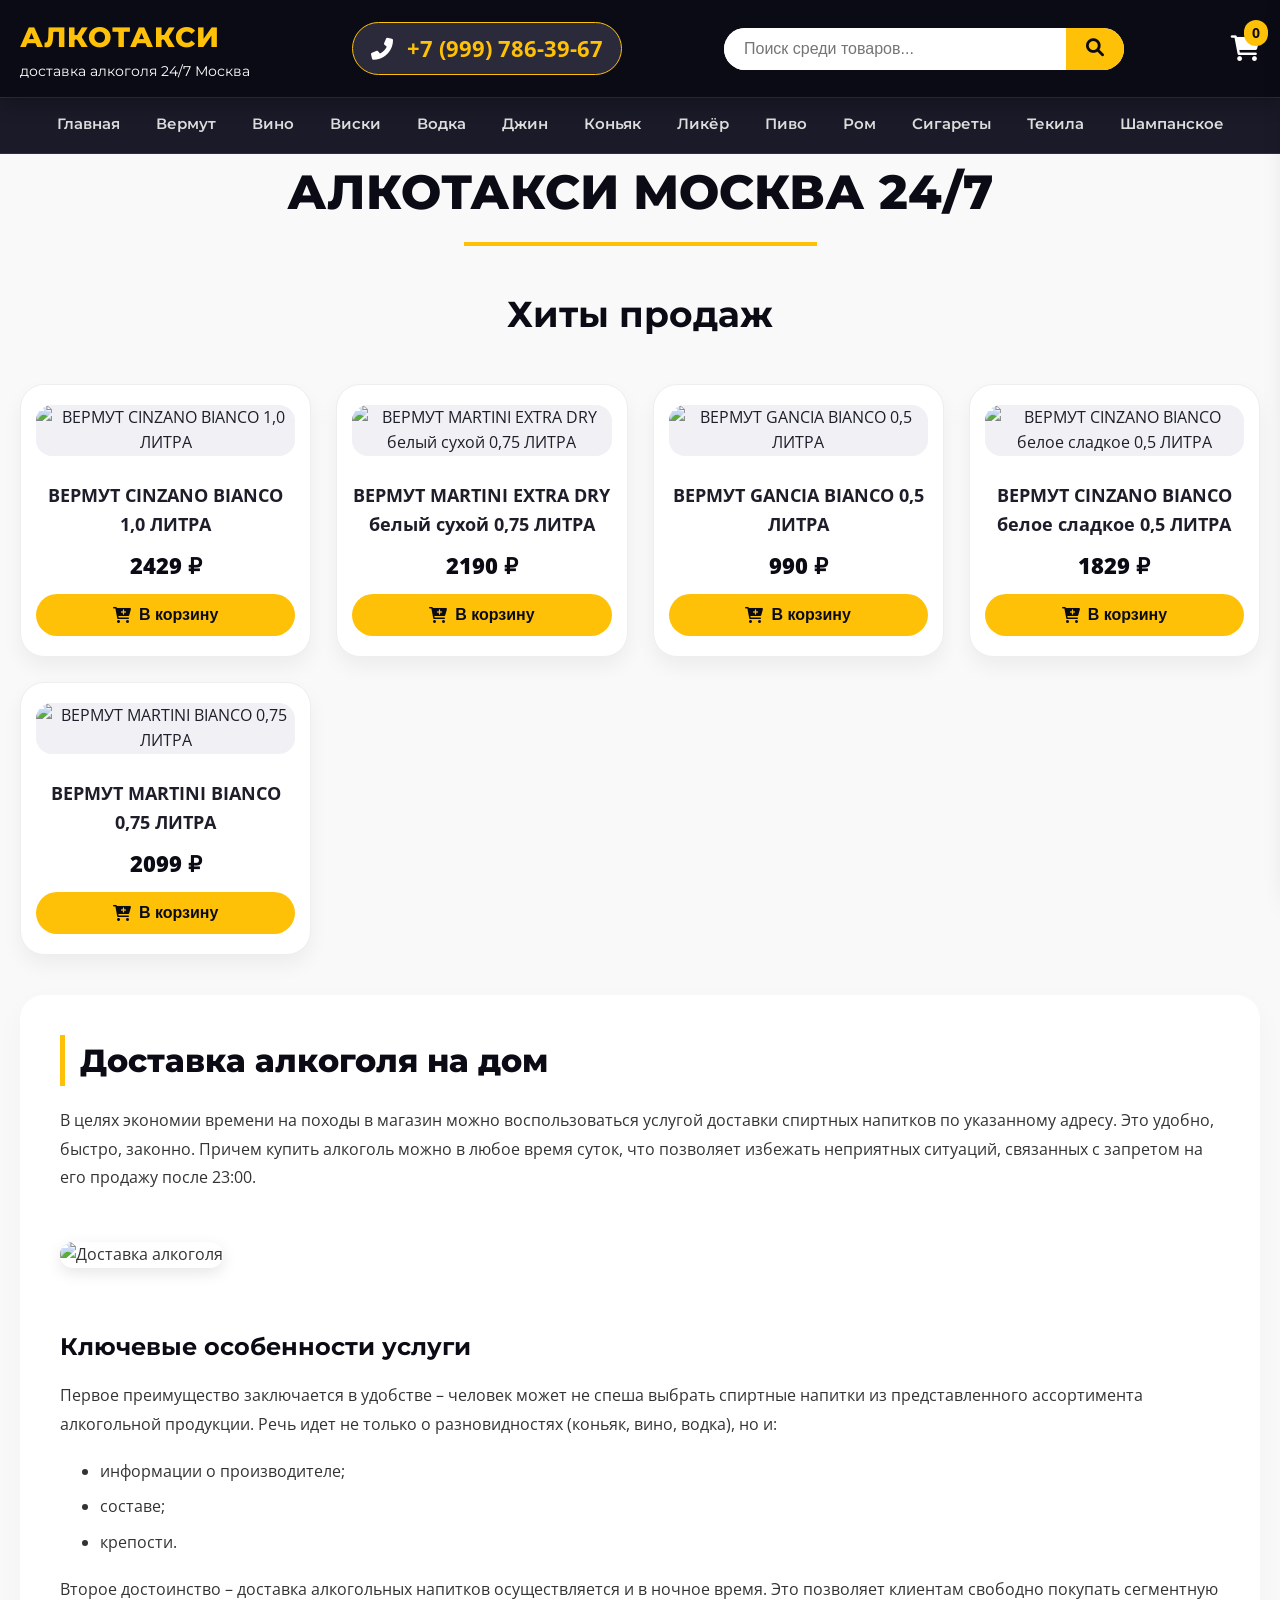
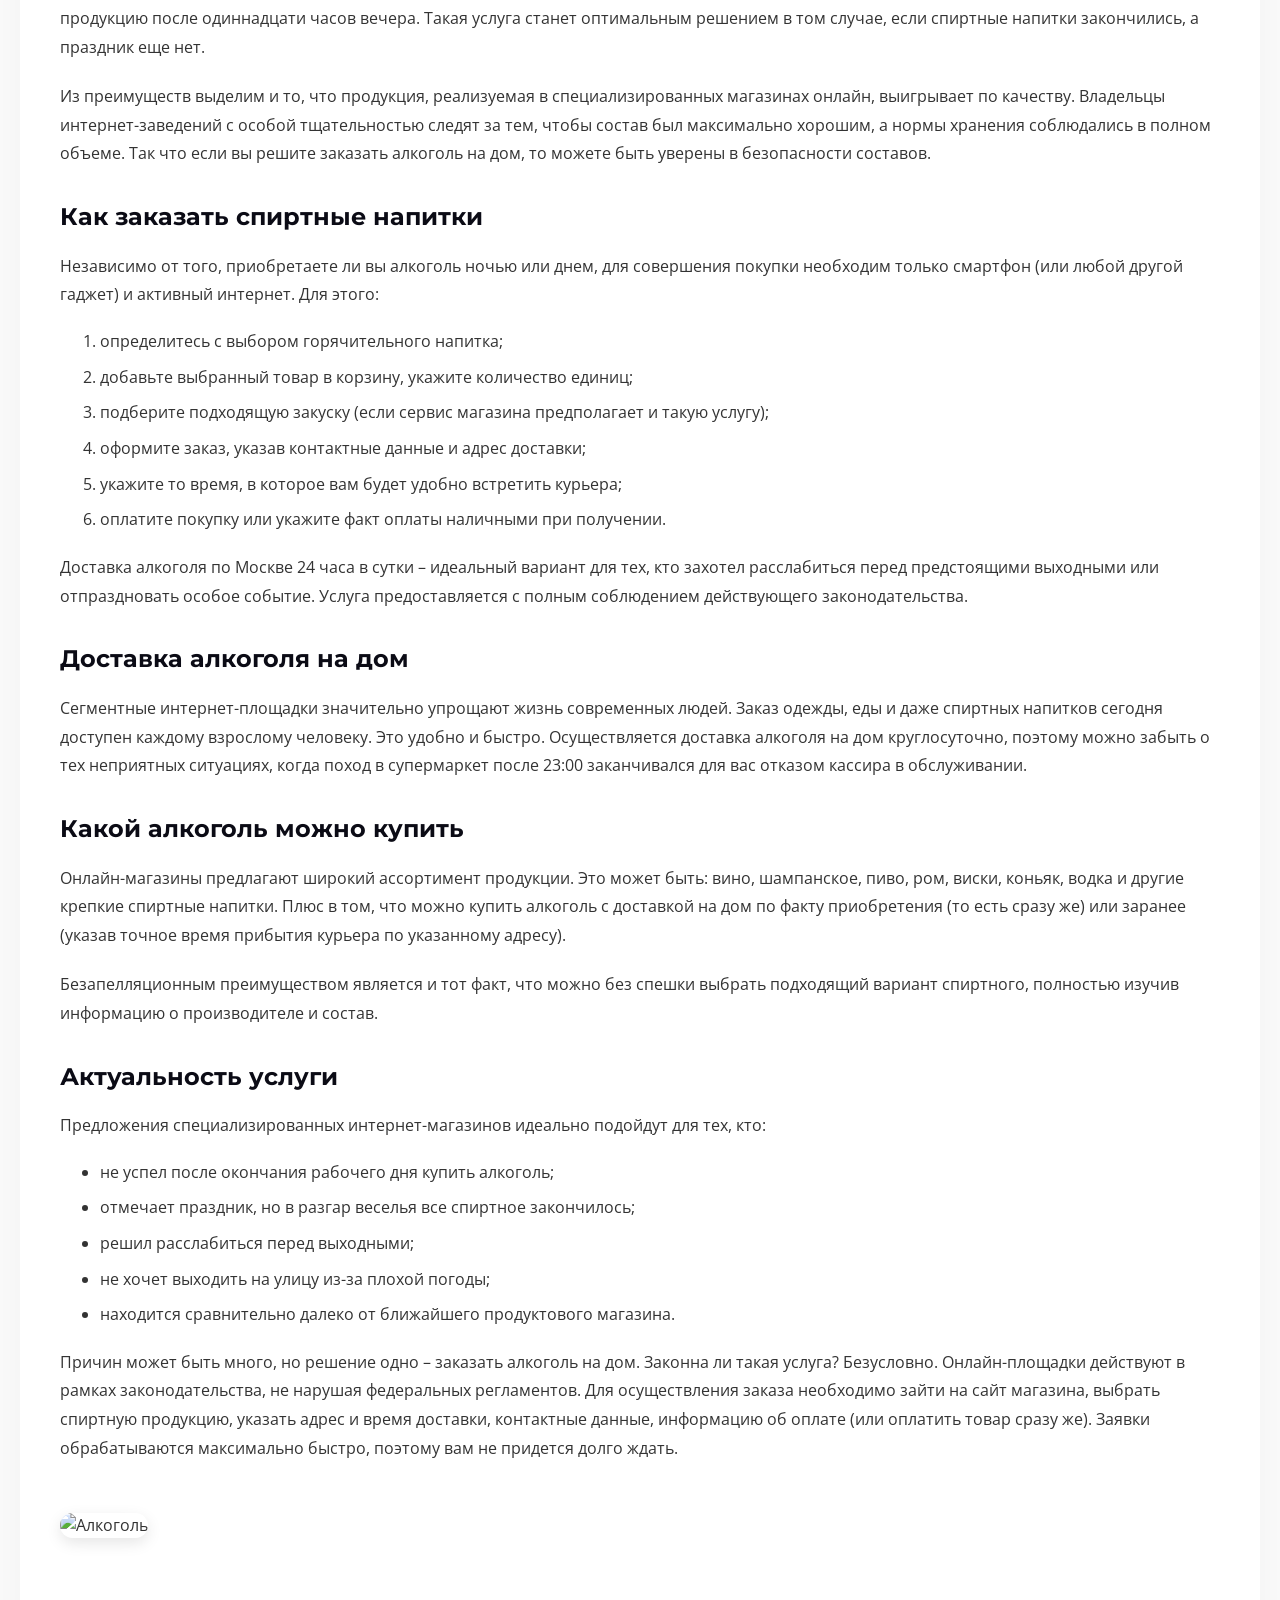
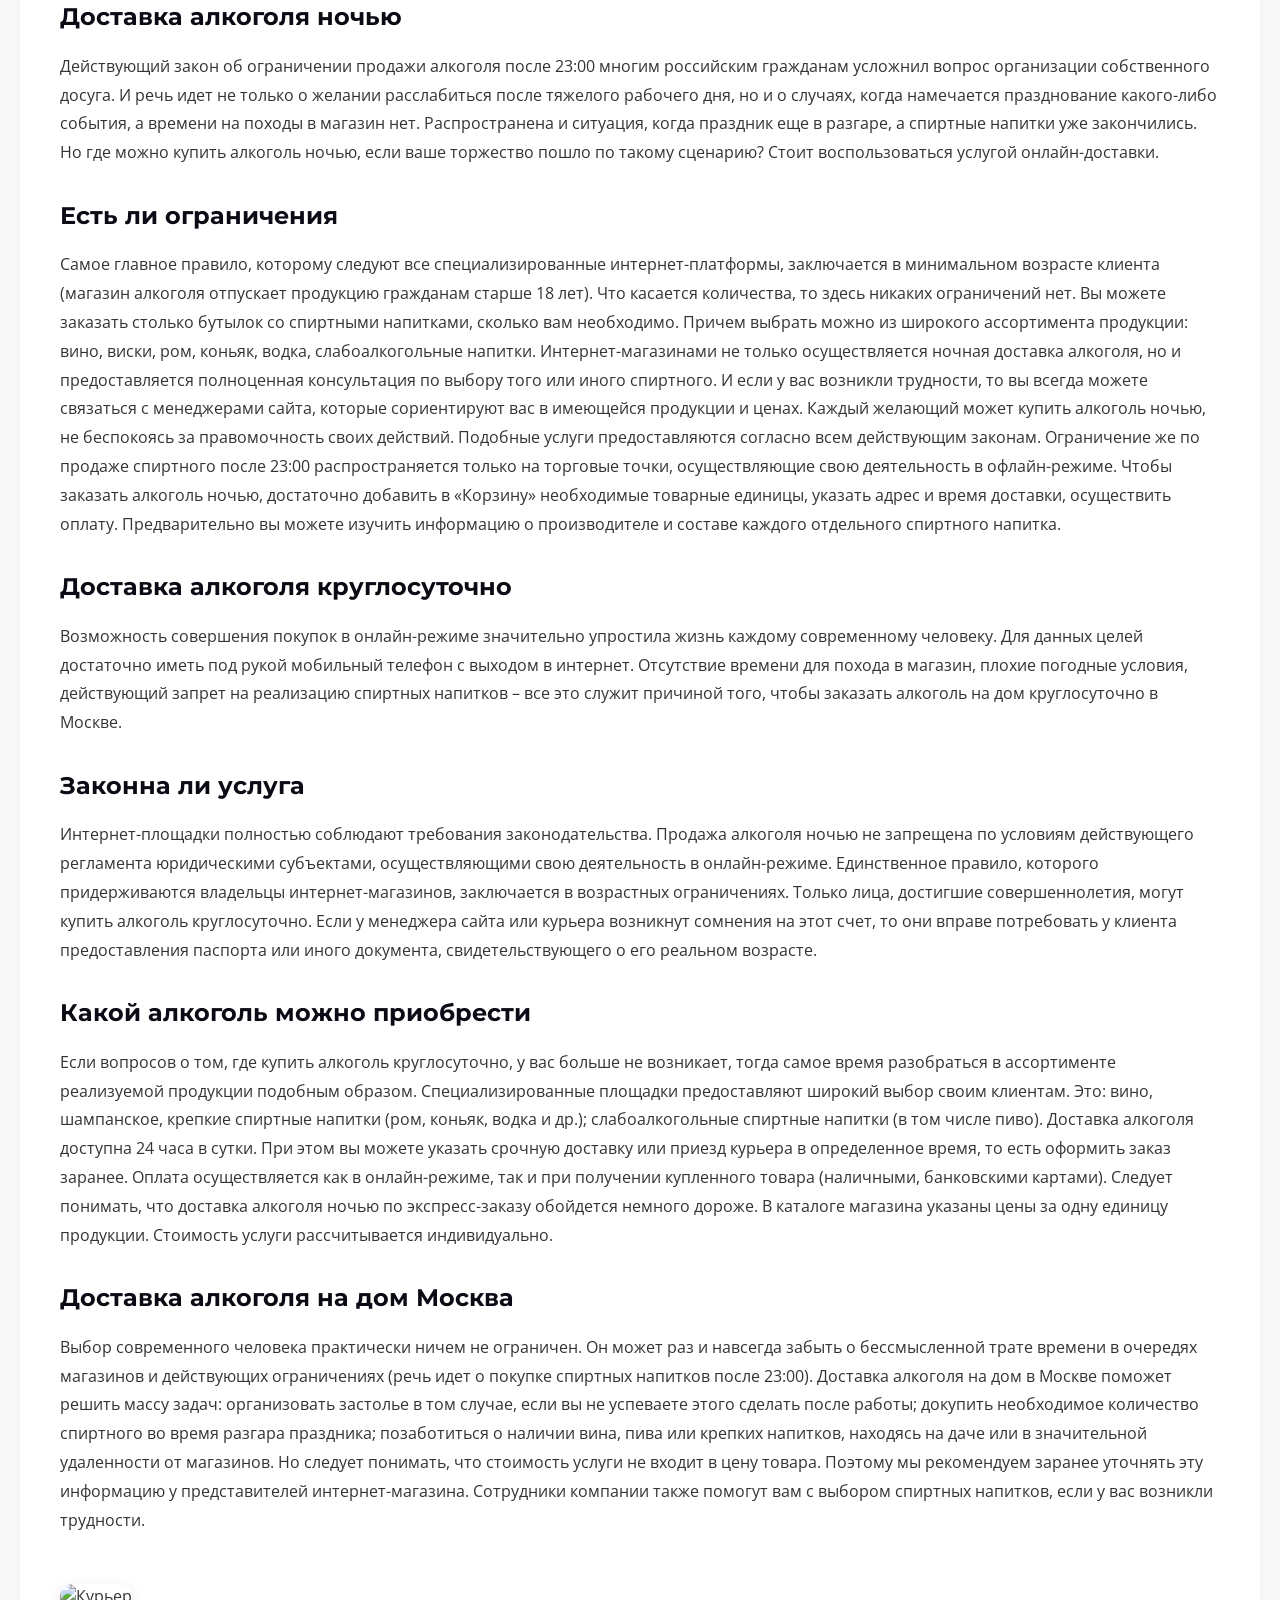
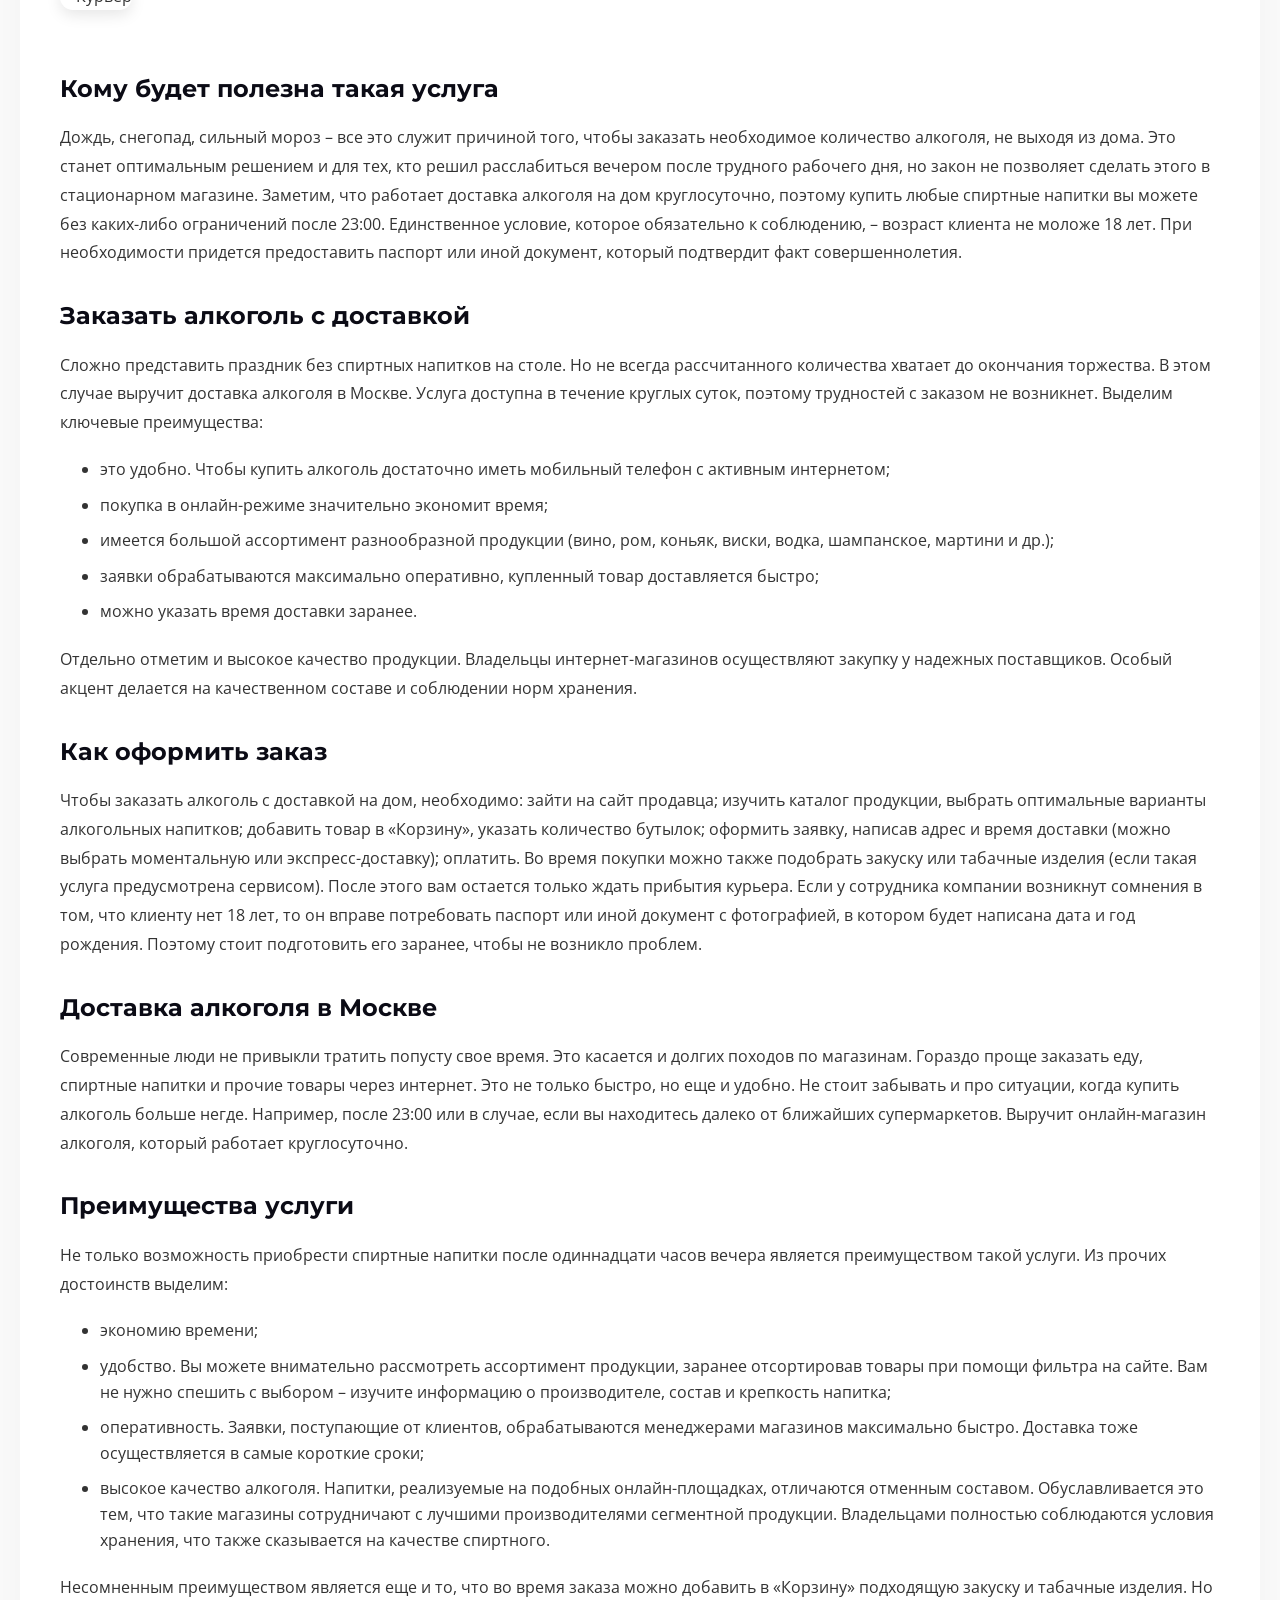
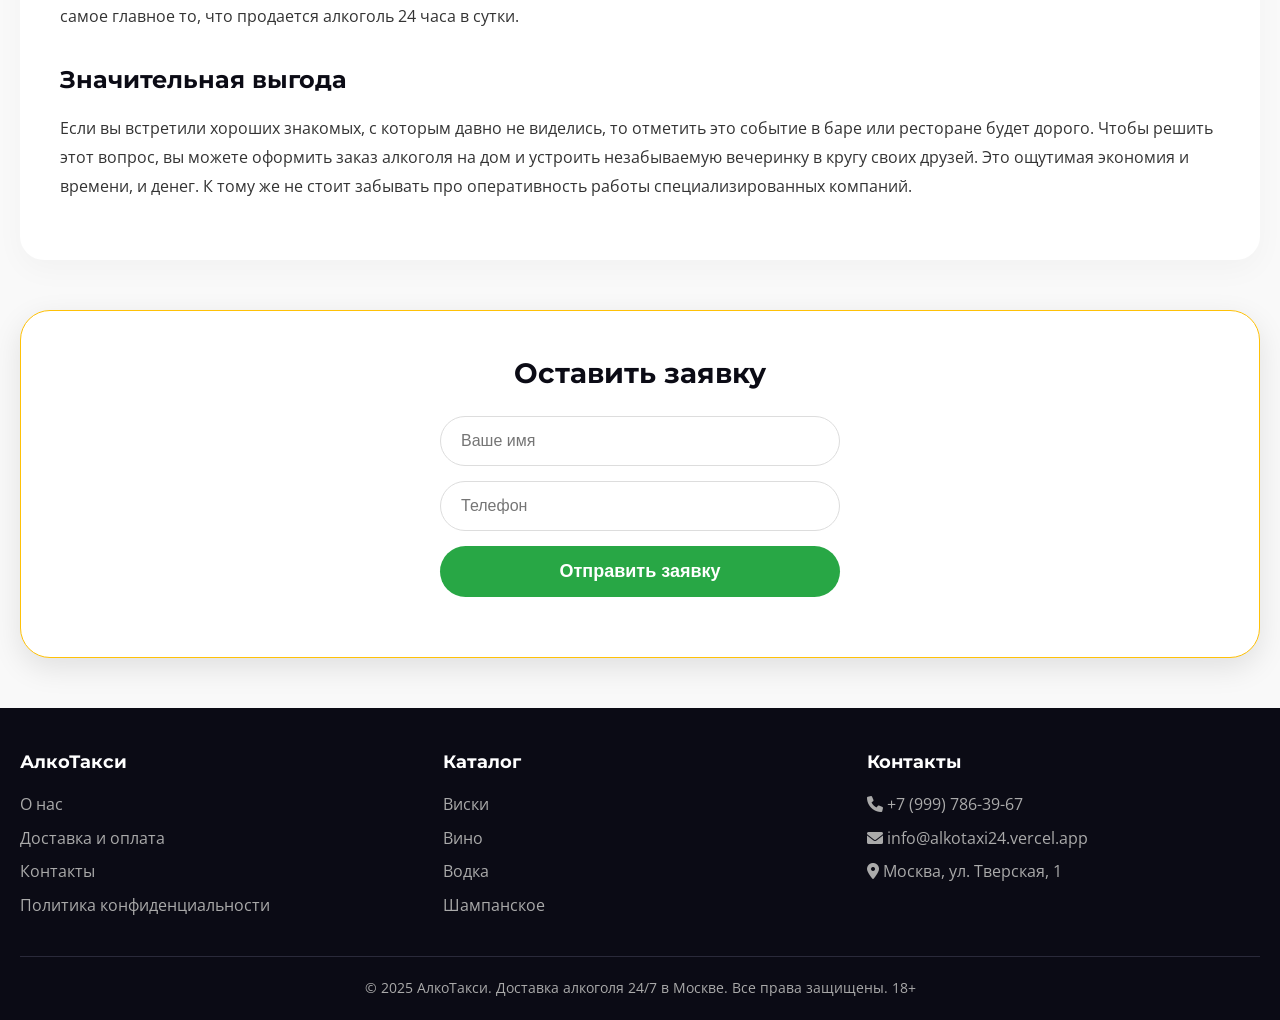
==== commit 42b735b9: "Update index.html" ====
--- a/index.html
+++ b/index.html
@@ -39,7 +39,7 @@
         <div class="container header-row">
             <div class="logo">
                 <a href="#main" id="logo-link">АЛКОТАКСИ</a>
-                <span>доставка 24/7 Москва</span>
+                <span>доставка алкоголя 24/7 Москва</span>
             </div>
             <a href="tel:+79997863967" class="phone"><i class="fas fa-phone-alt"></i> +7 (999) 786-39-67</a>
             <div class="search-box">
@@ -161,3 +161,4 @@
 </body>
 
 </html>
+
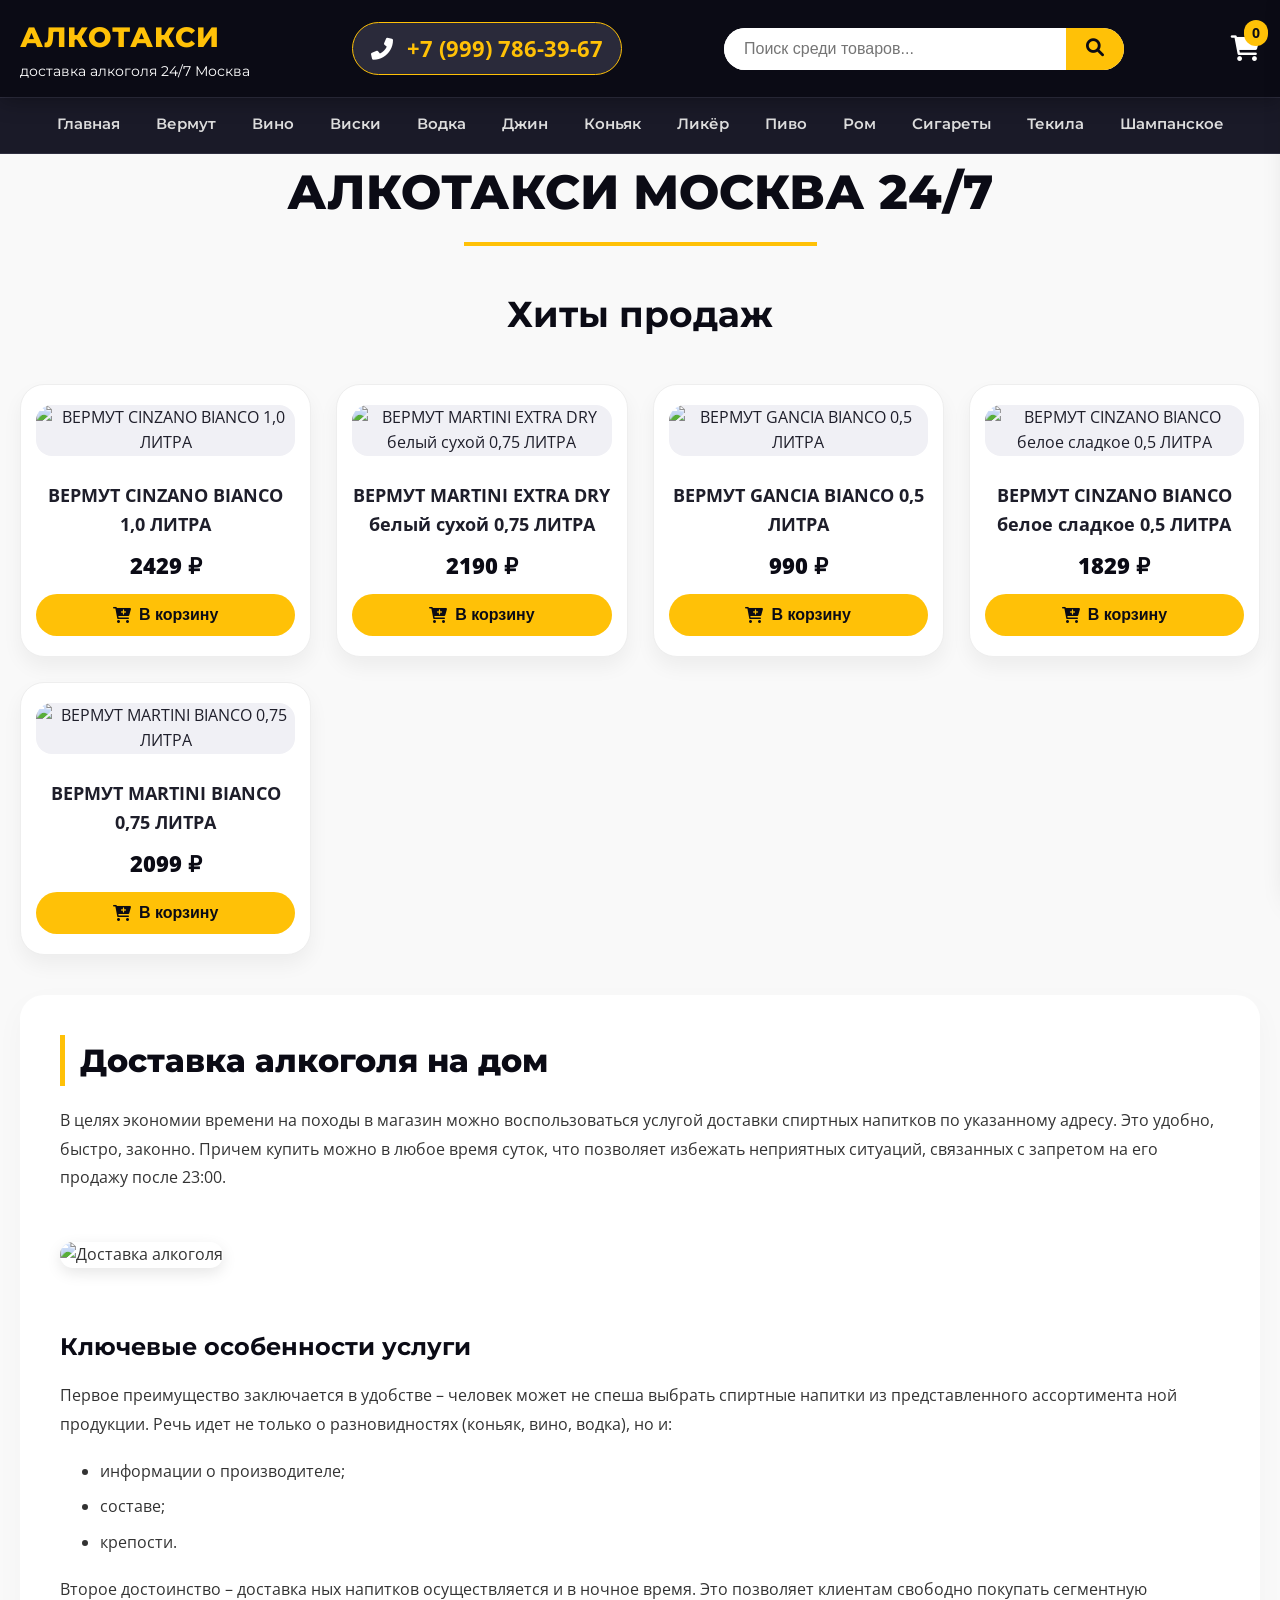
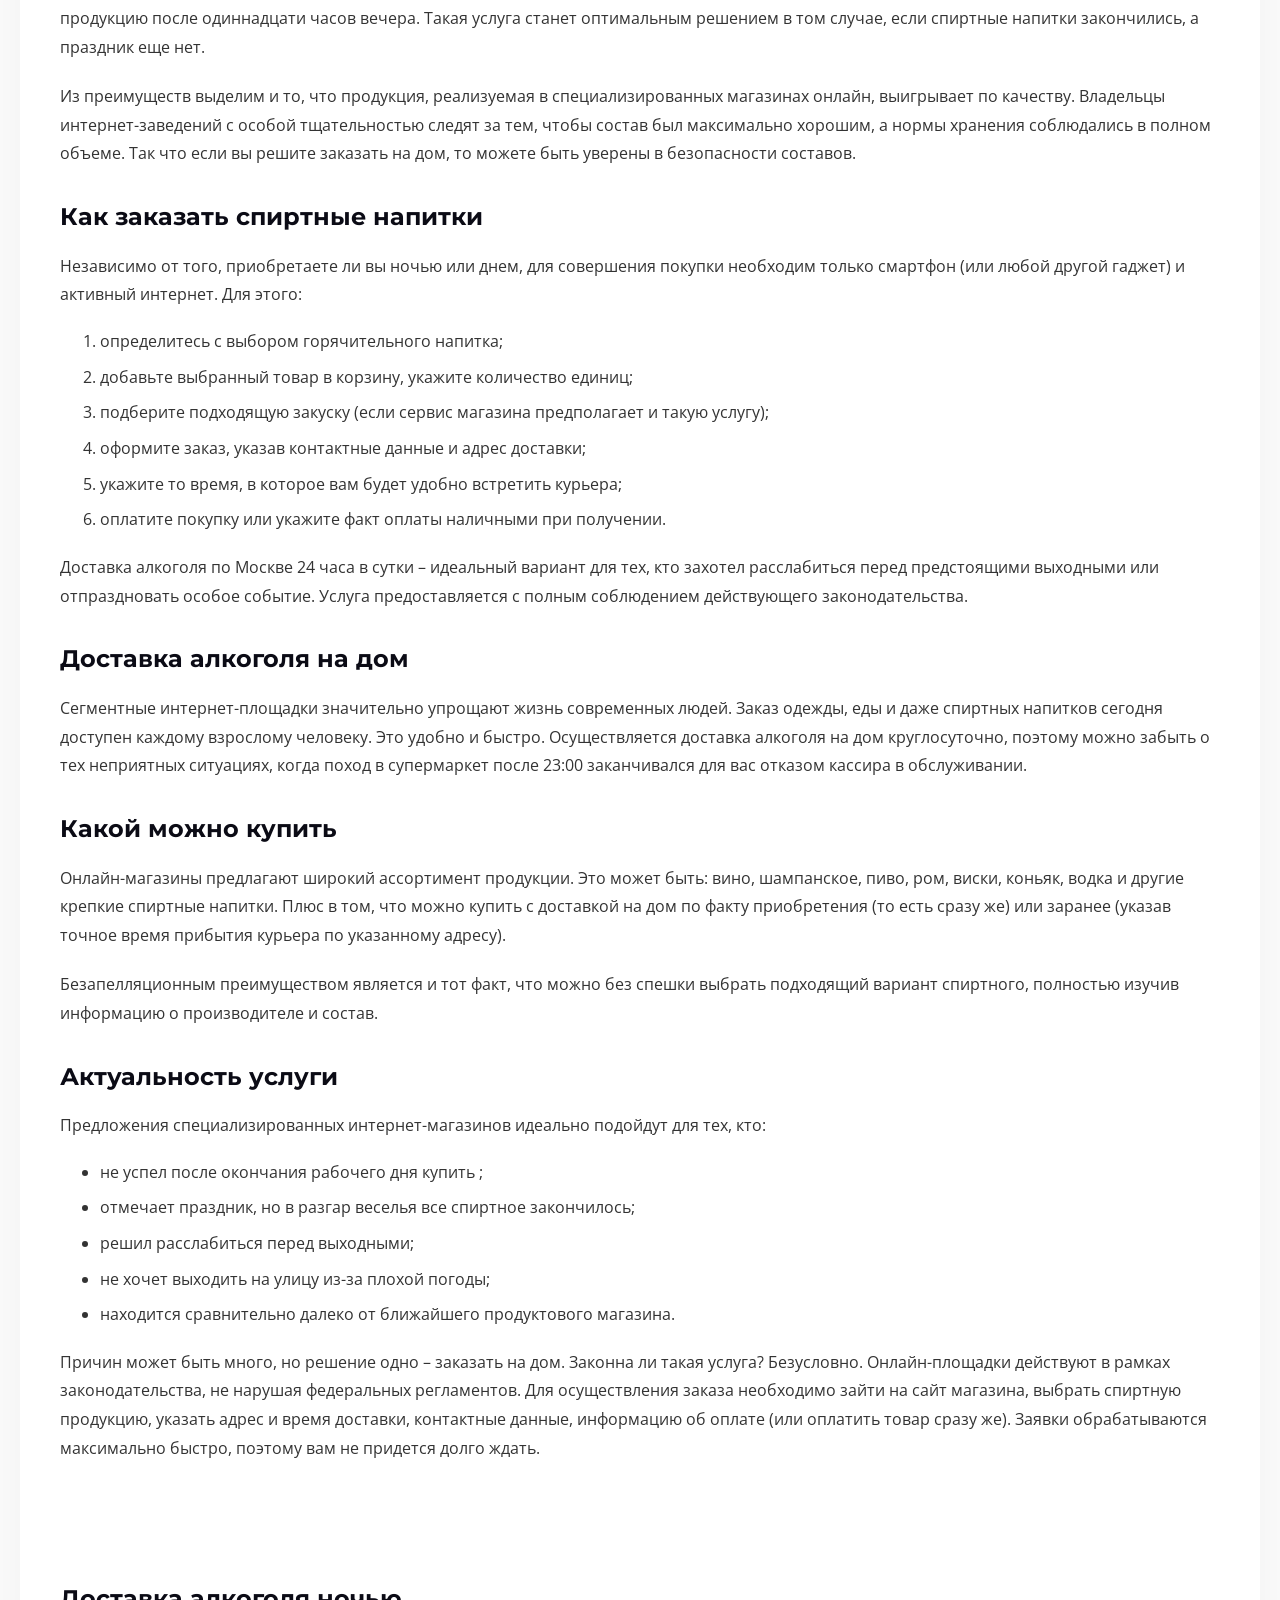
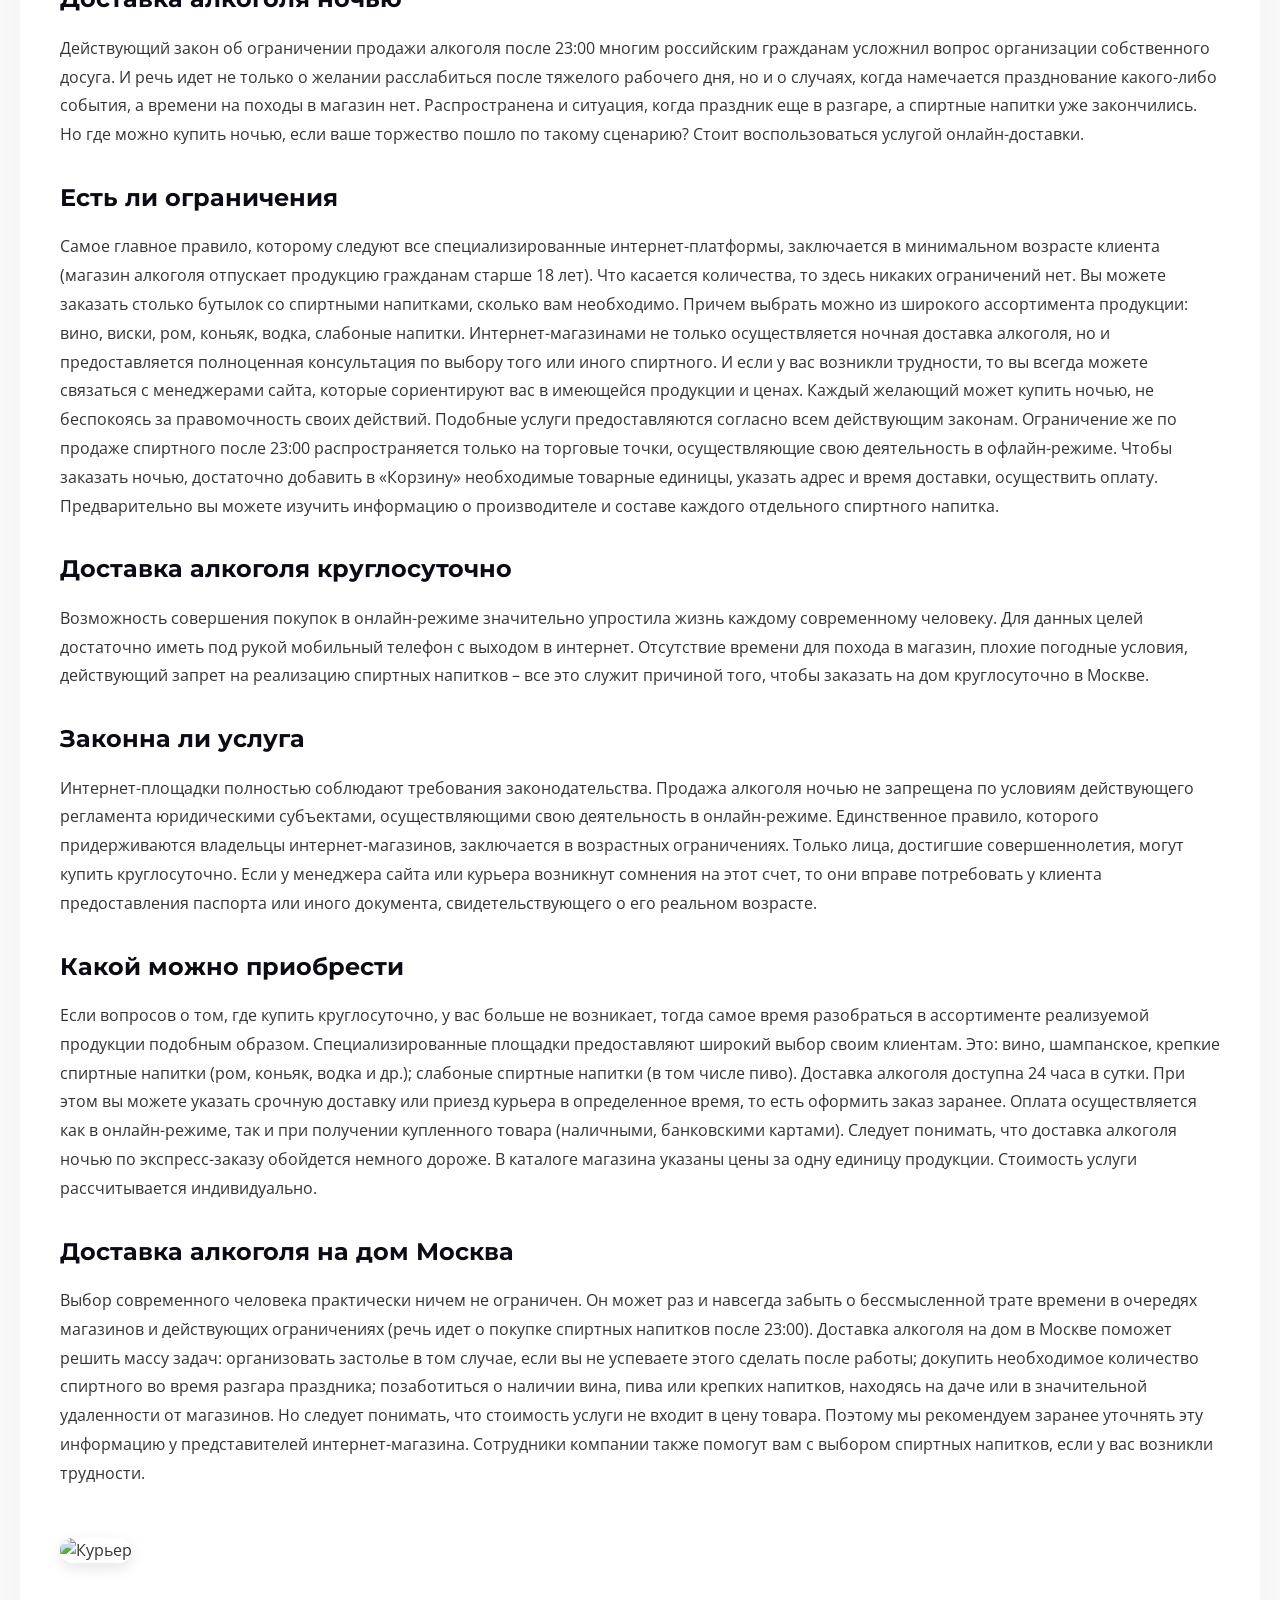
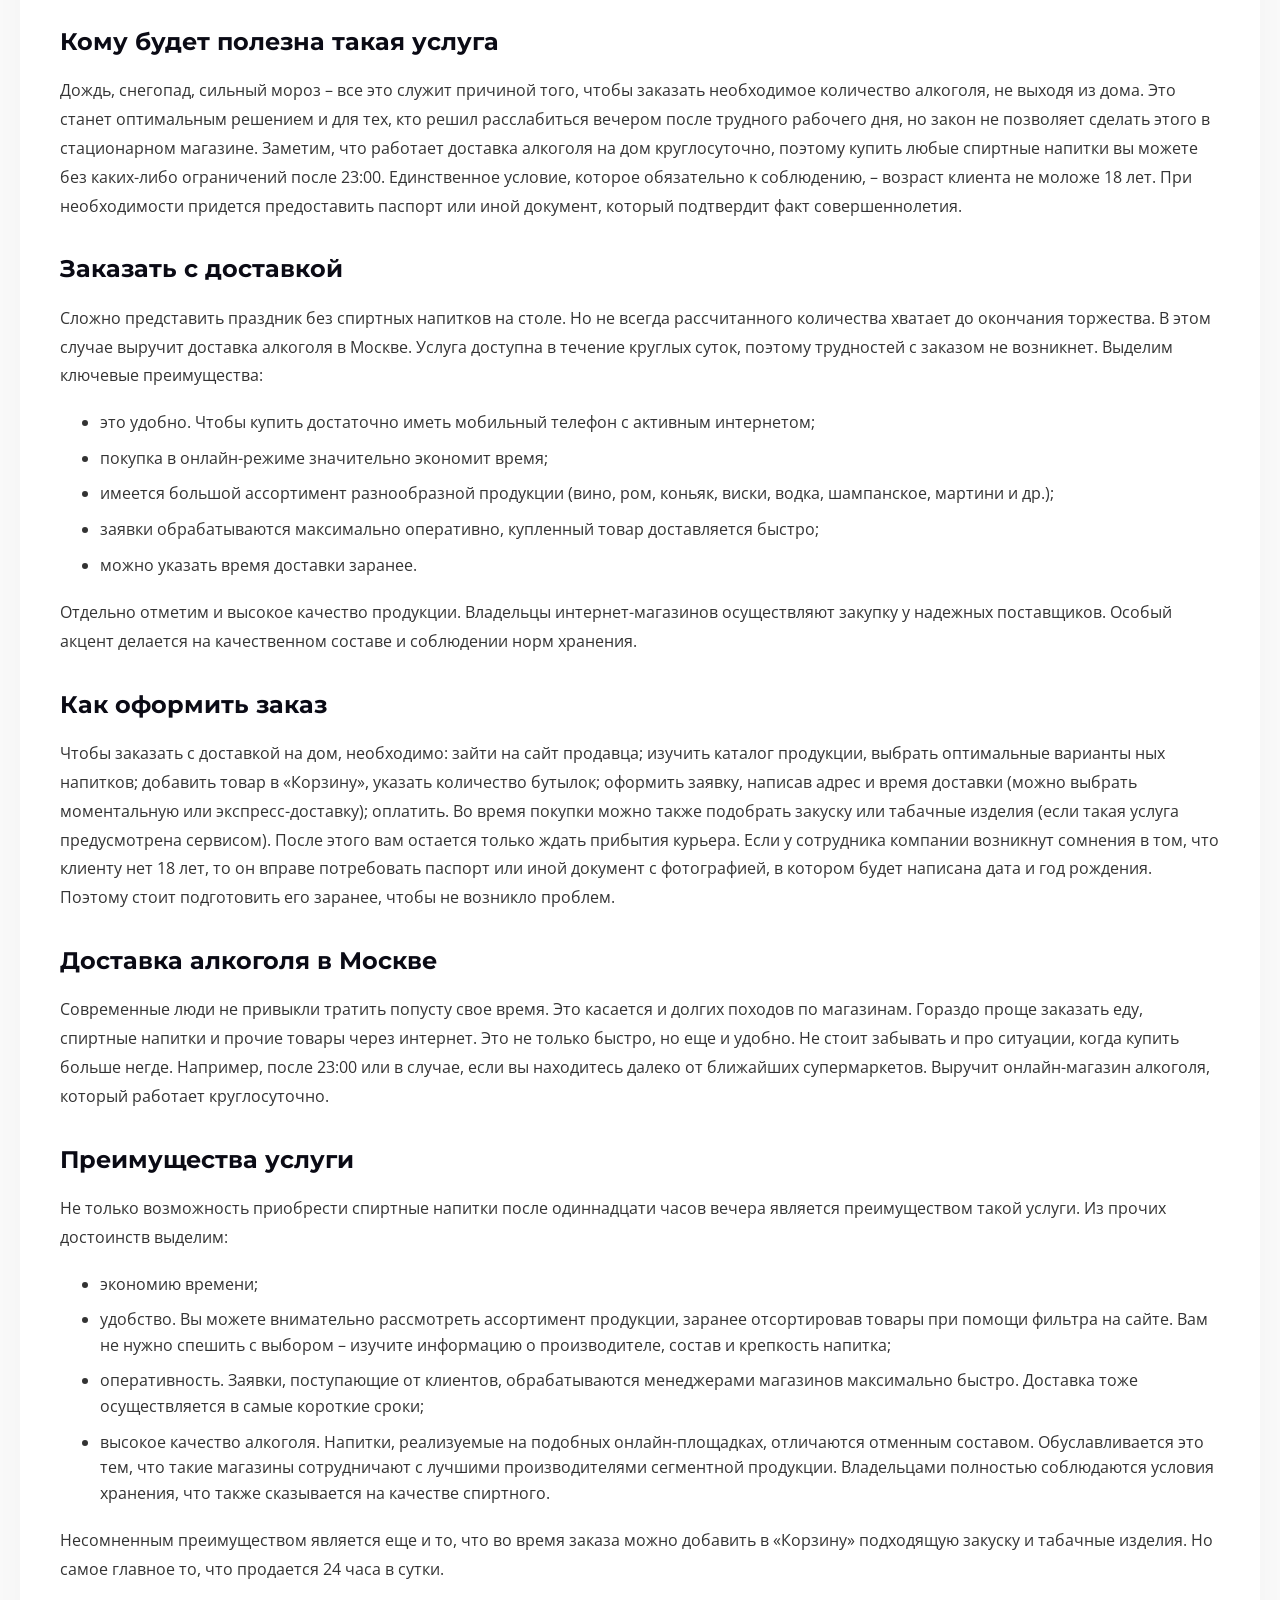
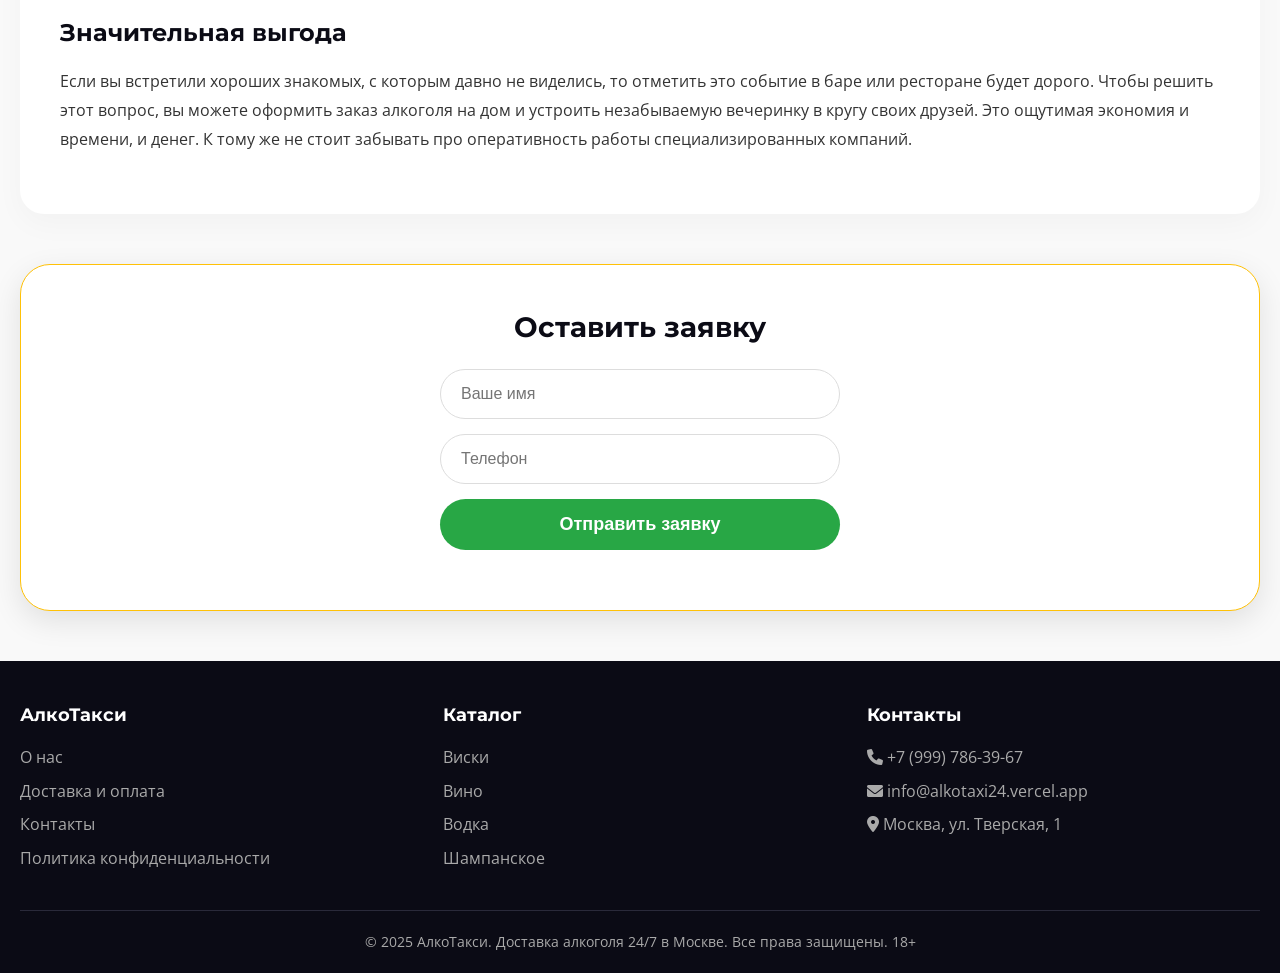
==== commit 17f2fd4a: "Update index.html" ====
--- a/index.html
+++ b/index.html
@@ -4,9 +4,19 @@
     <meta charset="UTF-8">
     <meta name="viewport" content="width=device-width, initial-scale=1.0">
     <title>АлкоТакси 24/7 – доставка алкоголя в Москве круглосуточно</title>
-    <meta name="description" content="Более 5000 наименований алкоголя и сигарет. Доставка 24/7 по Москве от 30 минут. Оплата при получении.">
+    <meta name="description" content="Более 500 наименований алкоголя и сигарет. Доставка 24/7 по Москве от 30 минут. Оплата при получении.">
     <link rel="canonical" href="https://alkotaxi24.vercel.app">
-    <link rel="icon" type="image/x-icon" href="/favicon.ico">
+    <!-- Стандартная иконка для всех браузеров (favicon.ico) -->
+<link rel="icon" type="image/x-icon" href="/favicon.ico">
+
+<!-- Иконки для современных браузеров (PNG) -->
+<link rel="icon" type="image/png" sizes="32x32" href="/favicon-32x32.png">
+<link rel="icon" type="image/png" sizes="16x16" href="/favicon-16x16.png">
+
+<!-- Для устройств Apple (iPhone, iPad) -->
+<link rel="apple-touch-icon" sizes="180x180" href="/apple-touch-icon.png">
+    <!-- Для Android / веб-приложений (манифест) -->
+<link rel="manifest" href="/site.webmanifest">
     <!-- Шрифты и иконки -->
     <link rel="preconnect" href="https://fonts.googleapis.com">
     <link rel="preconnect" href="https://fonts.gstatic.com" crossorigin>
@@ -162,3 +172,4 @@
 
 </html>
 
+
--- a/style.css
+++ b/style.css
@@ -608,7 +608,13 @@
     .category-header h1 {
         font-size: 32px;
     }
+    @media (max-width: 768px) {
+    .search-box {
+        display: none;
+    }
+}
     .seo-text .columns {
         grid-template-columns: 1fr;
     }
-}+
+}
